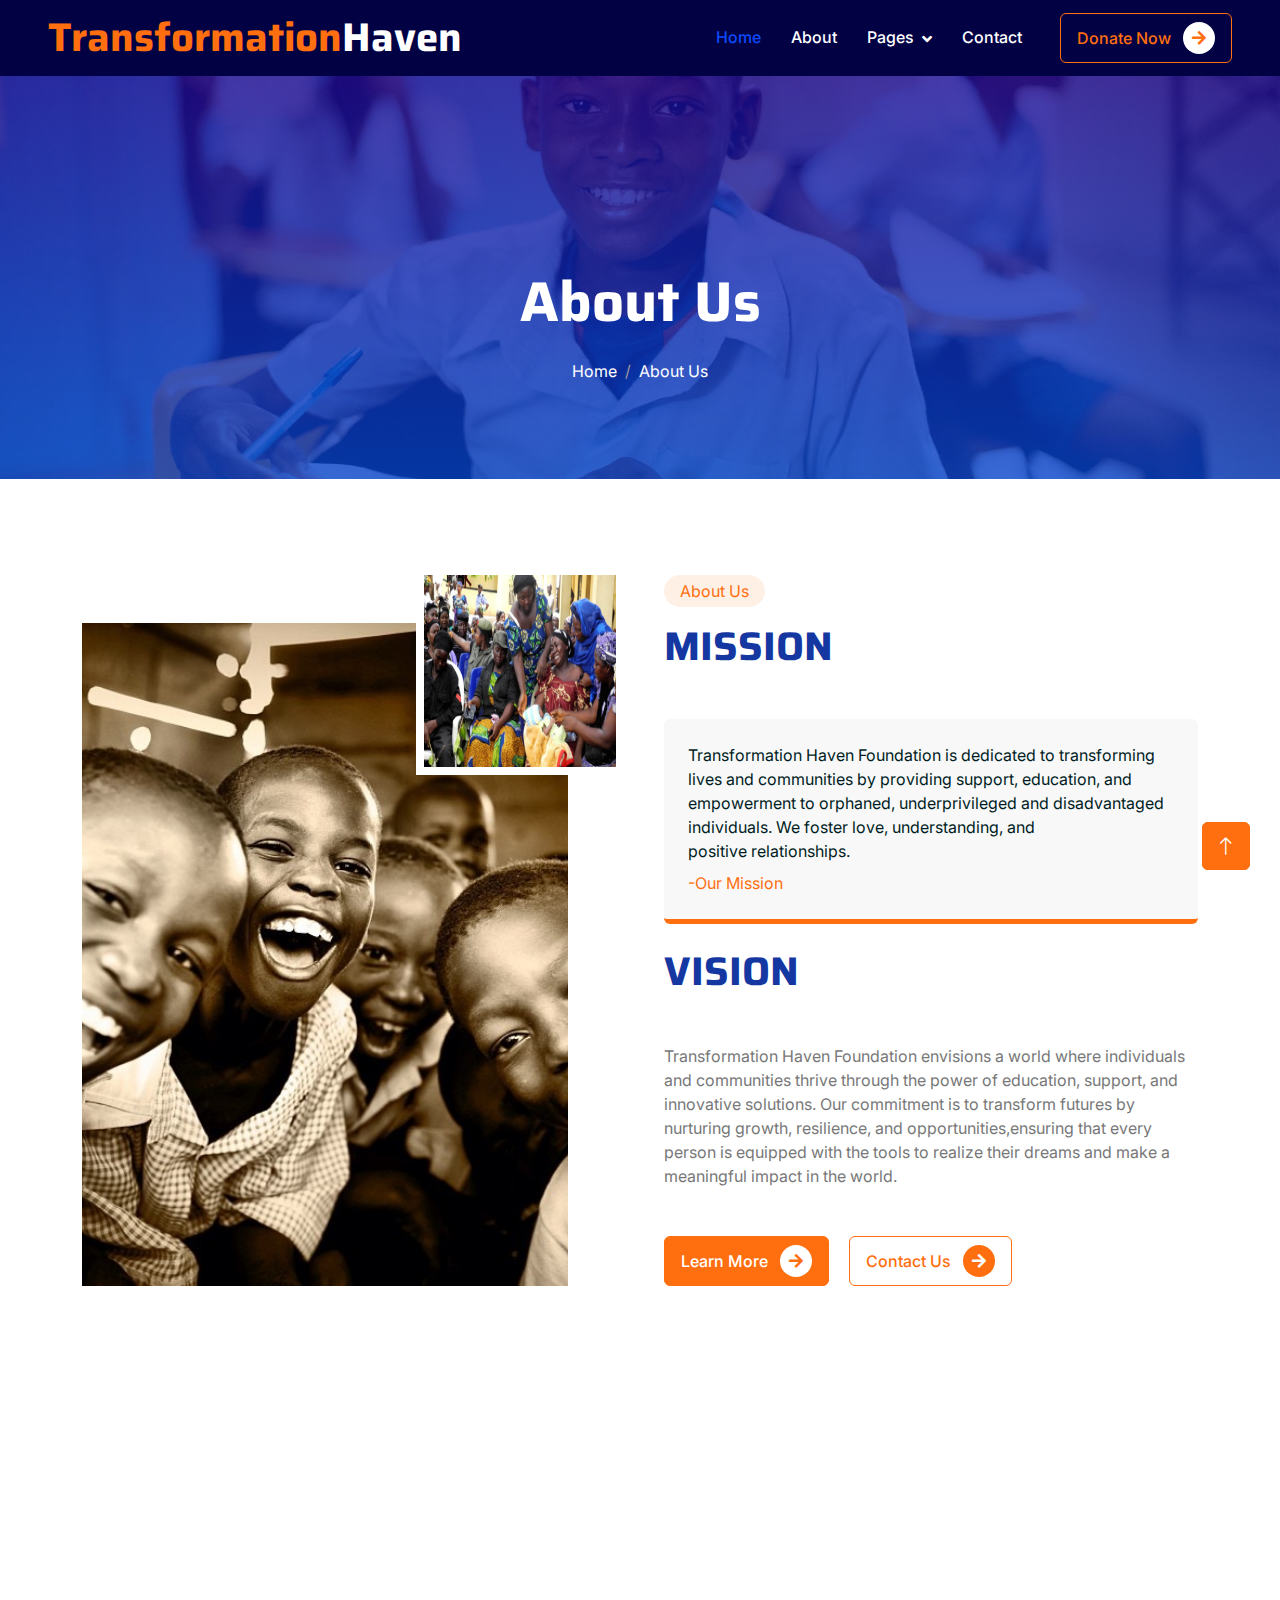
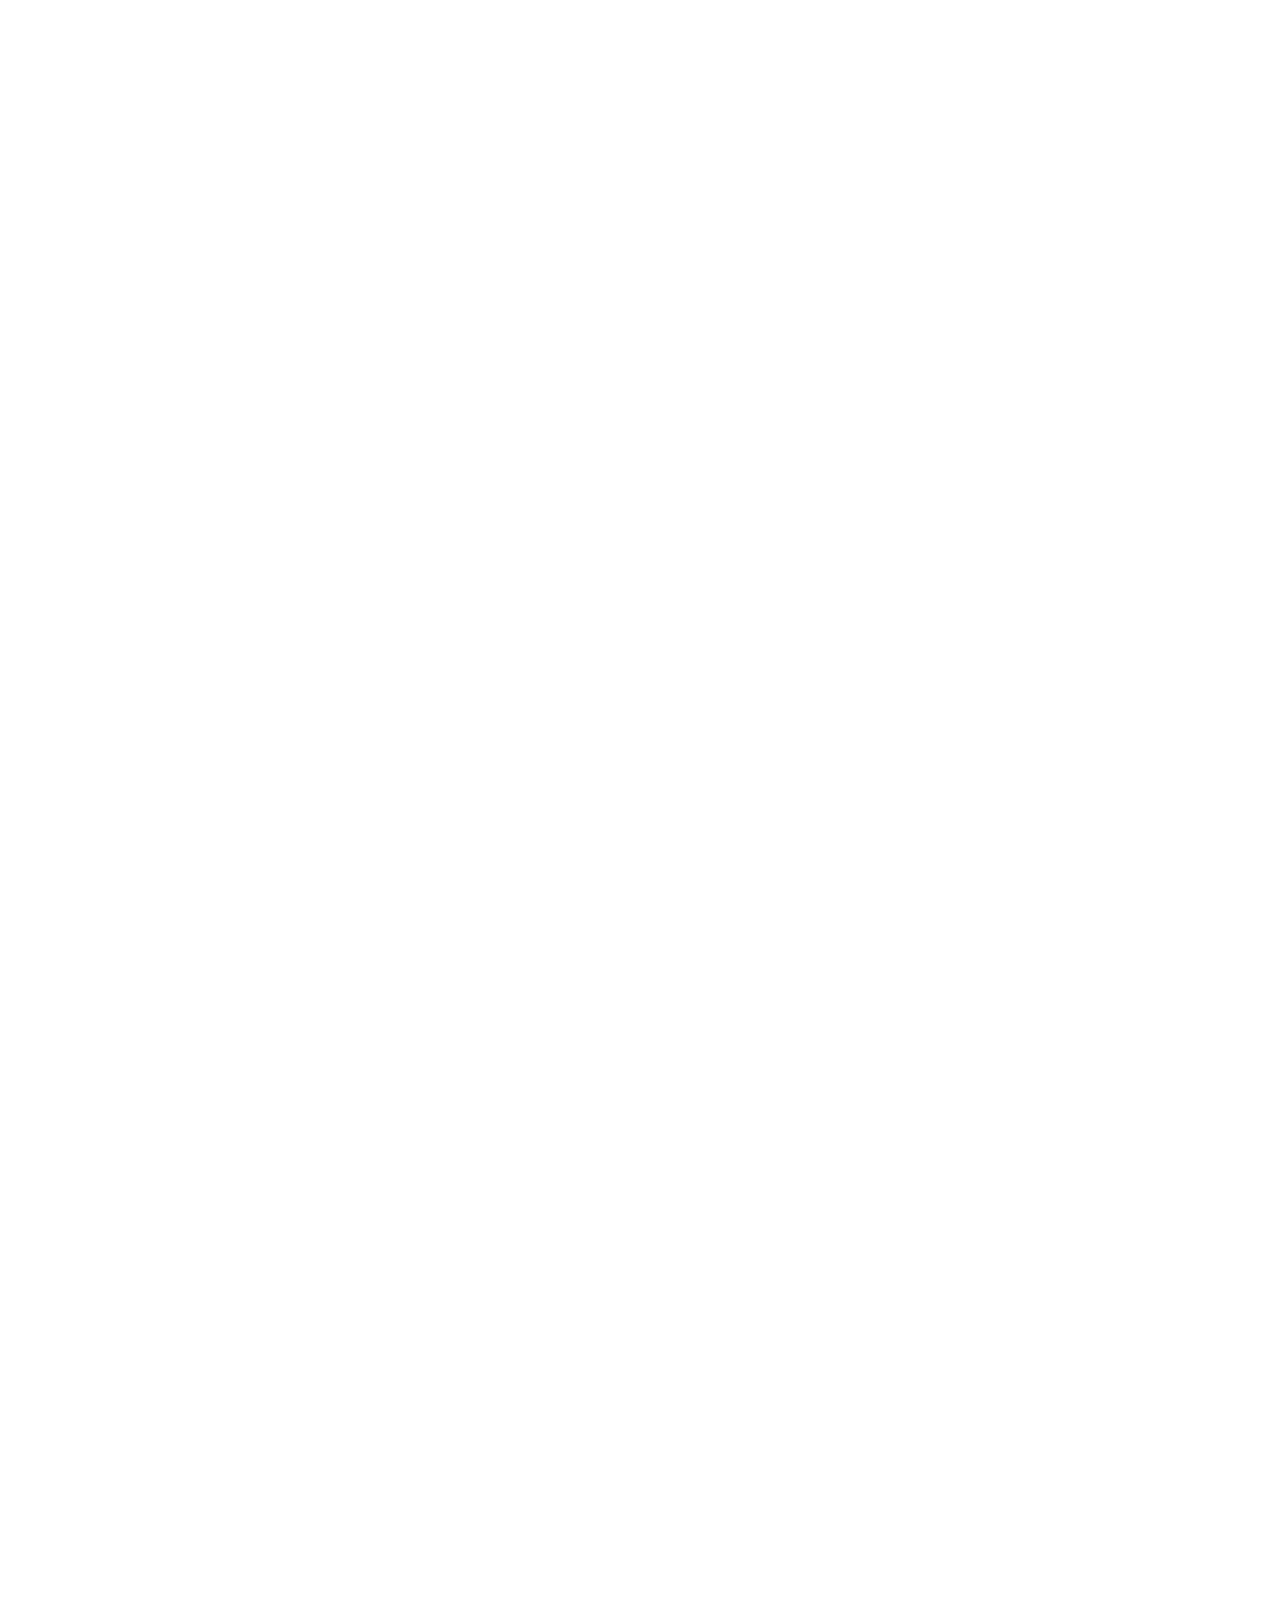
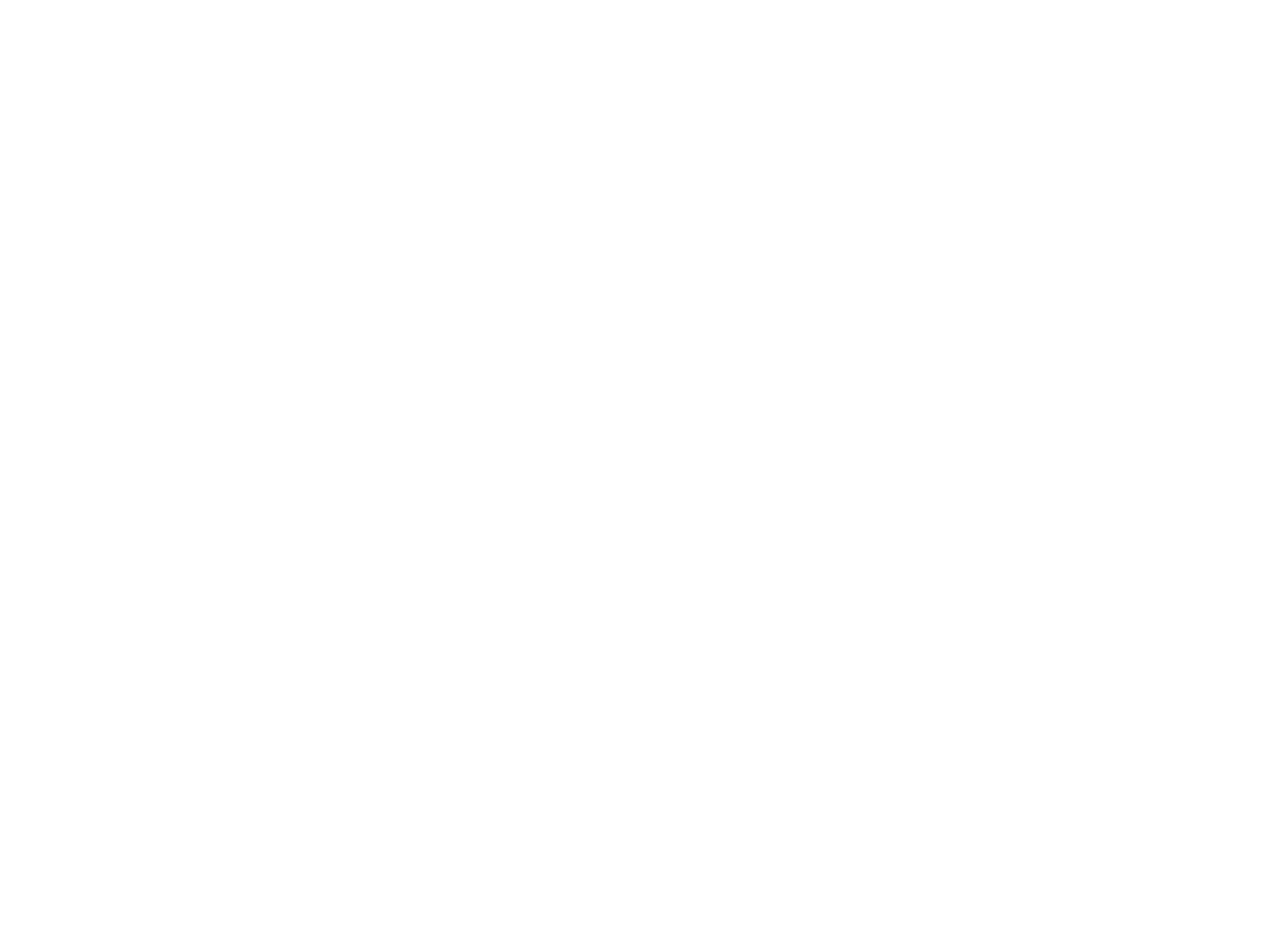
==== about.html @ da37f067 "about.html" ====
<!DOCTYPE html>
<html lang="en">

<head>
    <meta charset="utf-8">
    <title>Transformation Haven Foundation</title>
    <meta content="width=device-width, initial-scale=1.0" name="viewport">
    <meta content="" name="keywords">
    <meta content="" name="description">

    <!-- Favicon -->
    <link href="img/favicon.ico" rel="icon">

    <!-- Google Web Fonts -->
    <link rel="preconnect" href="https://fonts.googleapis.com">
    <link rel="preconnect" href="https://fonts.gstatic.com" crossorigin>
    <link href="https://fonts.googleapis.com/css2?family=Inter:wght@400;500;600&family=Saira:wght@500;600;700&display=swap" rel="stylesheet"> 

    <!-- Icon Font Stylesheet -->
    <link href="https://cdnjs.cloudflare.com/ajax/libs/font-awesome/5.10.0/css/all.min.css" rel="stylesheet">
    <link href="https://cdn.jsdelivr.net/npm/bootstrap-icons@1.4.1/font/bootstrap-icons.css" rel="stylesheet">
    <link href='https://unpkg.com/boxicons@2.1.4/css/boxicons.min.css' rel='stylesheet'>

    <!-- Libraries Stylesheet -->
    <link href="lib/animate/animate.min.css" rel="stylesheet">
    <link href="lib/owlcarousel/assets/owl.carousel.min.css" rel="stylesheet">

    <!-- Customized Bootstrap Stylesheet -->
    <link href="css/bootstrap.min.css" rel="stylesheet">

    <!-- Template Stylesheet -->
    <link href="css/style.css" rel="stylesheet">
</head>

<body>
    <!-- Spinner Start -->
    <div id="spinner" class="show bg-white position-fixed translate-middle w-100 vh-100 top-50 start-50 d-flex align-items-center justify-content-center">
        <div class="spinner-grow text-primary" role="status"></div>
    </div>
    <!-- Spinner End -->


    <!-- Navbar Start -->
    <nav id="nav" class="navbar navbar-expand-lg navbar-dark py-lg-0 px-lg-5 wow fadeIn" data-wow-delay="0.1s">
        <a href="index.html" class="navbar-brand ms-4 ms-lg-0">
            <h1 id="head" class="fw-bold text-primary m-0">Transformation<span class="text-white">Haven</span></h1>
            <img class="img2" src="img/tran-removebg-preview.png" alt="" width="300px" height="300px">
        </a>
        <button type="button" class="navbar-toggler me-4" data-bs-toggle="collapse" data-bs-target="#navbarCollapse">
            <span class="navbar-toggler-icon"></span>
        </button>
        <div class="collapse navbar-collapse" id="navbarCollapse">
            <div id="navbarCollapse2" class="navbar-nav ms-auto p-4 p-lg-0">
                <a href="index.html" class="nav-item nav-link active">Home</a>
                <a href="about.html" class="nav-item nav-link">About</a>
                <div class="nav-item dropdown">
                    <a href="#" class="nav-link dropdown-toggle" data-bs-toggle="dropdown">Pages</a>
                    <div class="dropdown-menu m-0">
                        <a href="donate.html" class="dropdown-item">Donate</a>
                        <a href="team.html" class="dropdown-item">Our Team</a>
                        <a href="testimonial.html" class="dropdown-item">Testimonial</a>
                    </div>
                </div>
                <a href="contact.html" class="nav-item nav-link">Contact</a>
            </div>
            <div class="d-none d-lg-flex ms-2">
                <a class="btn btn-outline-primary py-2 px-3" href="">
                    Donate Now
                    <div class="d-inline-flex btn-sm-square bg-white text-primary rounded-circle ms-2">
                        <i class="fa fa-arrow-right"></i>
                    </div>
                </a>
            </div>
        </div>
    </nav>
</div>
<!-- Navbar End -->


    <!-- Page Header Start -->
    <div class="container-fluid page-header mb-5 wow fadeIn" data-wow-delay="0.1s">
        <div class="container text-center">
            <h1 class="display-4 text-white animated slideInDown mb-4">About Us</h1>
            <nav aria-label="breadcrumb animated slideInDown">
                <ol class="breadcrumb justify-content-center mb-0">
                    <li class="breadcrumb-item"><a class="text-white" href="#">Home</a></li>
                    <li class="breadcrumb-item"><a class="text-white" href="#">About Us</a></li>
                </ol>
            </nav>
        </div>
    </div>
    <!-- Page Header End -->


    <!-- About Start -->
    <div class="container-xxl py-5">
        <div class="container">
            <div class="row g-5">
                <div class="col-lg-6 wow fadeInUp" data-wow-delay="0.1s">
                    <div class="position-relative overflow-hidden h-100" style="min-height: 400px;">
                        <img class="position-absolute w-100 h-100 pt-5 pe-5" src="img/Uganda.jpg" alt="" style="object-fit: cover;">
                        <img class="position-absolute top-0 end-0 bg-white ps-2 pb-2" src="img/WIDOW-1.jpg" alt="" style="width: 200px; height: 200px;">
                    </div>
                </div>
                <div class="col-lg-6 wow fadeInUp" data-wow-delay="0.5s">
                    <div class="h-100">
                        <div class="d-inline-block rounded-pill bg-secondary text-primary py-1 px-3 mb-3">About Us</div>
                        <h1 class="display-6 mb-5">MISSION</h1>
                        <div class="bg-light border-bottom border-5 border-primary rounded p-4 mb-4">
                            <p class="text-dark mb-2">Transformation Haven Foundation is dedicated to transforming lives and communities by providing support, education, and empowerment to orphaned, underprivileged and disadvantaged individuals. We foster love, understanding, and positive relationships.</p>
                            <span class="text-primary">-Our Mission</span>
                        </div>
                        <h1 class="display-6 mb-5">VISION</h1>
                        <p class="mb-5">Transformation Haven Foundation envisions a world where individuals and communities thrive through the power of education, support, and innovative solutions. Our commitment is to transform futures by nurturing growth, resilience, and opportunities,ensuring that every person is equipped with the tools to realize their dreams and make a meaningful impact in the world.</p>
                        <a class="btn btn-primary py-2 px-3 me-3" href="https://web.facebook.com/profile.php?id=61567119178873">
                            Learn More
                            <div class="d-inline-flex btn-sm-square bg-white text-primary rounded-circle ms-2">
                                <i class="fa fa-arrow-right"></i>
                            </div>
                        </a>
                        <a class="btn btn-outline-primary py-2 px-3" href="about.html">
                            Contact Us
                            <div class="d-inline-flex btn-sm-square bg-primary text-white rounded-circle ms-2">
                                <i class="fa fa-arrow-right"></i>
                            </div>
                        </a>
                    </div>
                </div>
            </div>
        </div>
    </div>
    <!-- About End -->


    <!-- Service Start -->
    <div class="container-xxl py-5">
        <div class="container">
            <div class="text-center mx-auto mb-5 wow fadeInUp" data-wow-delay="0.1s" style="max-width: 500px;">
                <div class="d-inline-block rounded-pill bg-secondary text-primary py-1 px-3 mb-3">What We Do</div>
                <h1 class="display-6 mb-5">Learn More What We Do And Get Involved</h1>
            </div>
            <div class="row g-4 justify-content-center">
                <div class="col-lg-4 col-md-6 wow fadeInUp" data-wow-delay="0.1s">
                    <div class="service-item bg-white text-center h-100 p-4 p-xl-5">
                        <img class="img-fluid mb-4" src="img/icon-1.png" alt="">
                        <h4 class="mb-3">Child Education</h4>
                        <p class="mb-4">By providing access to quality education, we empower children to break the cycle of poverty, develop critical skills, and unlock their full potential.</p>
                        <a class="btn btn-outline-primary px-3" href="">
                            Learn More
                            <div class="d-inline-flex btn-sm-square bg-primary text-white rounded-circle ms-2">
                                <i class="fa fa-arrow-right"></i>
                            </div>
                        </a>
                    </div>
                </div>
                <div class="col-lg-4 col-md-6 wow fadeInUp" data-wow-delay="0.3s">
                    <div class="service-item bg-white text-center h-100 p-4 p-xl-5">
                        <img class="img-fluid mb-4" src="img/icon-2.png" alt="">
                        <h4 class="mb-3">Medical Treatment</h4>
                        <p class="mb-4">Our goal is to provide life-saving care and medical support to those in need, ensuring that no one is left behind due to lack of resources. </p>
                        <a class="btn btn-outline-primary px-3" href="">
                            Learn More
                            <div class="d-inline-flex btn-sm-square bg-primary text-white rounded-circle ms-2">
                                <i class="fa fa-arrow-right"></i>
                            </div>
                        </a>
                    </div>
                </div>
                <div class="col-lg-4 col-md-6 wow fadeInUp" data-wow-delay="0.5s">
                    <div class="service-item bg-white text-center h-100 p-4 p-xl-5">
                        <img class="img-fluid mb-4" src="img/home-regular-96.png" alt="">
                        <h4 class="mb-3">Helping Orphanage</h4>
                        <p class="mb-4">Orphanage homes provide a safe haven for children without families, offering love, care, and education to help them grow and thrive. With your support, we can give these children the chance for a brighter future.</p>
                        <a class="btn btn-outline-primary px-3" href="">
                            Learn More
                            <div class="d-inline-flex btn-sm-square bg-primary text-white rounded-circle ms-2">
                                <i class="fa fa-arrow-right"></i>
                            </div>
                        </a>
                    </div>
                </div>
            </div>
        </div>
    </div>
    <!-- Service End -->


    <!-- Team Start -->
    <div class="container-xxl py-5">
        <div class="container">
            <div class="text-center mx-auto mb-5 wow fadeInUp" data-wow-delay="0.1s" style="max-width: 500px;">
                <div class="d-inline-block rounded-pill bg-secondary text-primary py-1 px-3 mb-3">Team Members</div>
                <h1 class="display-6 mb-5">Let's Meet With Our Ordinary Soldiers</h1>
            </div>
            <div class="row g-4">
                <div class="col-lg-3 col-md-6 wow fadeInUp" data-wow-delay="0.1s">
                    <div class="team-item position-relative rounded overflow-hidden">
                        <div class="overflow-hidden">
                            <img class="img-fluid" src="img/team-1.jpg" alt="">
                        </div>
                        <div class="team-text bg-light text-center p-4">
                            <h5>Full Name</h5>
                            <p class="text-primary">Designation</p>
                            <div class="team-social text-center">
                                <a class="btn btn-square" href=""><i class="fab fa-facebook-f"></i></a>
                                <a class="btn btn-square" href=""><i class="fab fa-twitter"></i></a>
                                <a class="btn btn-square" href=""><i class="fab fa-instagram"></i></a>
                            </div>
                        </div>
                    </div>
                </div>
                <div class="col-lg-3 col-md-6 wow fadeInUp" data-wow-delay="0.3s">
                    <div class="team-item position-relative rounded overflow-hidden">
                        <div class="overflow-hidden">
                            <img class="img-fluid" src="img/team-2.jpg" alt="">
                        </div>
                        <div class="team-text bg-light text-center p-4">
                            <h5>Full Name</h5>
                            <p class="text-primary">Designation</p>
                            <div class="team-social text-center">
                                <a class="btn btn-square" href=""><i class="fab fa-facebook-f"></i></a>
                                <a class="btn btn-square" href=""><i class="fab fa-twitter"></i></a>
                                <a class="btn btn-square" href=""><i class="fab fa-instagram"></i></a>
                            </div>
                        </div>
                    </div>
                </div>
                <div class="col-lg-3 col-md-6 wow fadeInUp" data-wow-delay="0.5s">
                    <div class="team-item position-relative rounded overflow-hidden">
                        <div class="overflow-hidden">
                            <img class="img-fluid" src="img/WhatsApp Image 2024-10-21 at 15.13.49.jpeg" alt="">
                        </div>
                        <div class="team-text bg-light text-center p-4">
                            <h5>Full Name</h5>
                            <p class="text-primary">Oluga Muyiwa</p>
                            <div class="team-social text-center">
                                <a class="btn btn-square" href=""><i class="fab fa-facebook-f"></i></a>
                                <a class="btn btn-square" href=""><i class="fab fa-twitter"></i></a>
                                <a class="btn btn-square" href=""><i class="fab fa-instagram"></i></a>
                            </div>
                        </div>
                    </div>
                </div>
                <div class="col-lg-3 col-md-6 wow fadeInUp" data-wow-delay="0.7s">
                    <div class="team-item position-relative rounded overflow-hidden">
                        <div class="overflow-hidden">
                            <img class="img-fluid" src="img/team-4.jpg" alt="">
                        </div>
                        <div class="team-text bg-light text-center p-4">
                            <h5>Full Name</h5>
                            <p class="text-primary">Designation</p>
                            <div class="team-social text-center">
                                <a class="btn btn-square" href=""><i class="fab fa-facebook-f"></i></a>
                                <a class="btn btn-square" href=""><i class="fab fa-twitter"></i></a>
                                <a class="btn btn-square" href=""><i class="fab fa-instagram"></i></a>
                            </div>
                        </div>
                    </div>
                </div>
            </div>
        </div>
    </div>
    <!-- Team End -->


     <!-- Footer Start -->
     <div class="container-fluid bg-dark text-white-50 footer mt-5 pt-5 wow fadeIn" data-wow-delay="0.1s" id="footer">
        <div class="container py-5" >
            <div class="row g-5" >
                <div class="col-lg-3 col-md-6">
                    <img src="img/transformation3.png" alt="" width="300px" height="300px">
                    <div class="p">
                    <p>Transformation Haven Foundation is dedicated to transforming lives and communities by providing support, education, and empowerment to orphaned, underprivileged and disadvantaged individuals.</p>
                    <div class="d-flex pt-2" id"link">
                        <a class="btn btn-square me-1" href="https://x.com/haven77677"><i class="fab fa-twitter"></i></a>
                        <a class="btn btn-square me-1" href="https://web.facebook.com/profile.php?id=61567119178873"><i class="fab fa-facebook-f"></i></a>
                        <a class="btn btn-square me-1" href="https://www.instagram.com/transformation_haven/"><i class="fab fa-youtube"></i></a>
                        <a class="btn btn-square me-0" href="https://www.tiktok.com/@transformation_haven?lang=en"><i class='bx bxl-tiktok'></i></a>
                    </div>
                </div>
                </div>
                <div class="add">
                <div class="col-lg-3 col-md-6" id="address">
                    <h5 class="text-light mb-4">Address</h5>
                    <p><i class="fa fa-map-marker-alt me-3"></i>Haven House, Beside MTN Mast, anfani layout, Ibadan, Nigeria</p>
                    <p><i class="fa fa-phone-alt me-3"></i>0707 964 3757</p>
                    <p><i class="fa fa-envelope me-3"></i>transformationhavenfoundation@gmail.com</p>
                </div>
                <div class="col-lg-3 col-md-6" id="news">
                    <h5 class="text-light mb-4">Newsletter</h5>
                    <p>Subscribe to our Newsletter</p>
                    <div class="position-relative mx-auto" style="max-width: 400px;">
                        <input class="form-control bg-transparent w-100 py-3 ps-4 pe-5" type="text" placeholder="Your email">
                        <button type="button" class="btn btn-primary py-2 position-absolute top-0 end-0 mt-2 me-2" id="signup">SignUp</button>
                    </div>
                </div>
                </div>
            </div>
        </div>
        <div class="container-fluid copyright" id="copy">
            <div class="container">
                <div class="row">
                    <div class="col-md-6 text-center text-md-start mb-3 mb-md-0">
                        &copy; <a href="#">Transformation</a>Haven 2024.
                    </div>
                </div>
            </div>
        </div>
    </div>
   

    <!-- Footer End -->


    <!-- Back to Top -->
    <a href="#" class="btn btn-lg btn-primary btn-lg-square back-to-top"><i class="bi bi-arrow-up"></i></a>


    <!-- JavaScript Libraries -->
    <script src="https://code.jquery.com/jquery-3.4.1.min.js"></script>
    <script src="https://cdn.jsdelivr.net/npm/bootstrap@5.0.0/dist/js/bootstrap.bundle.min.js"></script>
    <script src="lib/wow/wow.min.js"></script>
    <script src="lib/easing/easing.min.js"></script>
    <script src="lib/waypoints/waypoints.min.js"></script>
    <script src="lib/owlcarousel/owl.carousel.min.js"></script>
    <script src="lib/parallax/parallax.min.js"></script>

    <!-- Template Javascript -->
    <script src="js/main.js"></script>
</body>

</html>


    <!-- Back to Top -->
    <a href="#" class="btn btn-lg btn-primary btn-lg-square back-to-top"><i class="bi bi-arrow-up"></i></a>


    <!-- JavaScript Libraries -->
    <script src="https://code.jquery.com/jquery-3.4.1.min.js"></script>
    <script src="https://cdn.jsdelivr.net/npm/bootstrap@5.0.0/dist/js/bootstrap.bundle.min.js"></script>
    <script src="lib/wow/wow.min.js"></script>
    <script src="lib/easing/easing.min.js"></script>
    <script src="lib/waypoints/waypoints.min.js"></script>
    <script src="lib/owlcarousel/owl.carousel.min.js"></script>
    <script src="lib/parallax/parallax.min.js"></script>

    <!-- Template Javascript -->
    <script src="js/main.js"></script>
</body>

</html>
---- css/style.css ----
*{
    margin: 0;
    padding: 0;
}

body{
    overflow-x: hidden;
    margin: 0;
    padding: 0;
    box-sizing: border-box;
}

#span{
    color: #000000;
}



.img2{
    display: none;
}

#nav{
   background-color: rgb(1, 1, 68);
   color: rgb(1, 1, 68);

}

#nav2{
   background-color: rgb(1, 1, 68);

}

.p{
    position: relative;
    top: -40px;
    left: 30px;
}

.add{
    position: relative;
    left: 450px;
    top: -450px
}



@media (max-width:768px){
    .add{
        position: relative;
        left: -150px;
    }

 

    #address{
      margin-left: 220px;
      margin-top: 300px;
      display: grid;
      font-size: 15px;
    }

    #news{
       margin-left: -230px;
      margin-top: 200px;
      width: 20px;
      display:grid;
    }
}

#address{
    position: relative;
    left: -50px;
    top: 100px;
}

#news{
    position: relative;
    left: 400px;
    top: -65px;
   
}

#copy{
    position: relative;
    top: -300px;
}




@media (max-width:600px){
    .img2{
        width: 700px;
        position: relative;
        top: -900px;
        z-index: 999;
        opacity: 1;
    }

  #head{
        display: flex;
       font-size: 20px;
    }

    #navbarcollapse2{
        margin-left: 80px;
    }

    #news{
        display: none;
    }
}



/********** Template CSS **********/
:root {
    --primary: #0e49fc;
    --secondary: #FFF0E6;
    --light: #F8F8F9;
    --dark: #001D23;
}



.back-to-top {
    position: fixed;
    display: none;
    right: 30px;
    bottom: 30px;
    z-index: 99;
}


/*** Spinner ***/
#spinner {
    opacity: 0;
    visibility: hidden;
    transition: opacity .5s ease-out, visibility 0s linear .5s;
    z-index: 99999;
}

#spinner.show {
    transition: opacity .5s ease-out, visibility 0s linear 0s;
    visibility: visible;
    opacity: 1;
}


/*** Button ***/
.btn {
    font-weight: 500;
    transition: .5s;
}

.btn.btn-primary,
.btn.btn-outline-primary:hover {
    color: #FFFFFF;
}

.btn.btn-primary:hover {
    color: var(--primary);
    background: transparent;
}

.btn-square {
    width: 38px;
    height: 38px;
}

.btn-sm-square {
    width: 32px;
    height: 32px;
}

.btn-lg-square {
    width: 48px;
    height: 48px;
}

.btn-square,
.btn-sm-square,
.btn-lg-square {
    padding: 0;
    display: flex;
    align-items: center;
    justify-content: center;
    font-weight: normal;
}

@media (max-width: 768px) {
    .dropdown-menu {
        display: flex !important;
    }
}
/*** Navbar ***/
.fixed-top {
    transition: .5s;
}

.top-bar {
    height: 45px;
    border-bottom: 1px solid rgba(255, 255, 255, .07);
}

.navbar .dropdown-toggle::after {
    border: none;
    content: "\f107";
    font-family: "Font Awesome 5 Free";
    font-weight: 900;
    vertical-align: middle;
    margin-left: 8px;
}

#navbar2{
    background-color: blue;

}

.navbar .navbar-nav .nav-link {
    margin-right: 30px;
    padding: 25px 0;
    color: #FFFFFF;
    font-weight: 500;
    outline: none;
}

.navbar .navbar-nav .nav-link:hover,
.navbar .navbar-nav .nav-link.active {
    color: var(--primary);
}

@media (max-width: 991.98px) {
    .navbar .navbar-nav {
        margin-top: 10px;
        border-top: 1px solid rgba(0, 0, 0, .07);
        background-color: none;
    }

    .navbar .navbar-nav .nav-link {
        padding: 10px 0;
    }
}

@media (min-width: 992px) {
    .navbar .nav-item .dropdown-menu {
        display: block;
        visibility: hidden;
        top: 100%;
        transform: rotateX(-75deg);
        transform-origin: 0% 0%;
        transition: .5s;
        opacity: 0;
    }

    .navbar .nav-item:hover .dropdown-menu {
        transform: rotateX(0deg);
        visibility: visible;
        transition: .5s;
        opacity: 1;
    }
}


/*** Header ***/
.carousel-caption {
    top: 0;
    left: 0;
    right: 0;
    bottom: 0;
    display: flex;
    align-items: center;
    justify-content: center;
    text-align: center;
    background: rgba(6, 40, 150, 0.651);
    z-index: 1;
}

.carousel-control-prev,
.carousel-control-next {
    width: 15%;
}

.carousel-control-prev-icon,
.carousel-control-next-icon {
    width: 3rem;
    height: 3rem;
    background-color: var(--dark);
    border: 12px solid var(--dark);
    border-radius: 3rem;
}

@media (max-width: 768px) {
    #header-carousel .carousel-item {
        position: relative;
        min-height: 450px;
    }
    
    #header-carousel .carousel-item img {
        position: absolute;
        width: 100%;
        height: 100%;
        object-fit: cover;
    }
}

.page-header {
    padding-top: 12rem;
    padding-bottom: 6rem;
    background: linear-gradient(rgba(24, 10, 150, 0.8), rgba(6, 68, 202, 0.8)), url(../img/carousel-1.jpg) center center no-repeat;
    background-size: cover;
}

.page-header .breadcrumb-item+.breadcrumb-item::before {
    color: #999999;
}


/*** Causes ***/
.causes-item .progress {
    height: 5px;
    border-radius: 0;
    overflow: visible;
}

.causes-item .progress .progress-bar {
    position: relative;
    overflow: visible;
    width: 0px;
    border-radius: 0;
    transition: 5s;
}

.causes-item .progress .progress-bar span {
    position: absolute;
    top: -7px;
    right: 0;
    width: 40px;
    height: 19px;
    display: flex;
    align-items: center;
    justify-content: center;
    font-size: 12px;
    background: var(--primary);
    color: #FFFFFF;
}

.causes-item .causes-overlay {
    position: absolute;
    width: 100%;
    height: 0;
    top: 0;
    left: 0;
    display: flex;
    align-items: center;
    justify-content: center;
    background: rgba(0, 0, 0, .5);
    overflow: hidden;
    opacity: 0;
    transition: .5s;
}

.causes-item:hover .causes-overlay {
    height: 100%;
    opacity: 1;
}


/*** Service ***/
.service-item {
    box-shadow: 0 0 45px rgba(0, 0, 0, .06);
}


/*** Donate ***/
.donate {
    background:#1437A1;
}

.btn-group .btn-light:hover,
.btn-group input[type="radio"]:checked+label {
    color: var(--primary);
    border-color: var(--primary);
}


/*** Team ***/
.team-item img {
    position: relative;
    top: 0;
    transition: .5s;
}

.team-item:hover img {
    top: -30px;
}

.team-item .team-text {
    position: relative;
    height: 100px;
    transition: .5s;
}

.team-item:hover .team-text {
    margin-top: -60px;
    height: 160px;
}

.team-item .team-text .team-social {
    opacity: 0;
    transition: .5s;
}

.team-item:hover .team-text .team-social {
    opacity: 1;
}

.team-item .team-social .btn {
    display: inline-flex;
    color: var(--primary);
    background: #FFFFFF;
    border-radius: 40px;
}

.team-item .team-social .btn:hover {
    color: #FFFFFF;
    background: var(--primary);
}


/*** Testimonial ***/
.testimonial-carousel::before {
    position: absolute;
    content: "";
    top: 0;
    left: 0;
    height: 100%;
    width: 0;
    background: linear-gradient(to right, rgba(255, 255, 255, 1) 0%, rgba(255, 255, 255, 0) 100%);
    z-index: 1;
}

.testimonial-carousel::after {
    position: absolute;
    content: "";
    top: 0;
    right: 0;
    height: 100%;
    width: 0;
    background: linear-gradient(to left, rgba(255, 255, 255, 1) 0%, rgba(255, 255, 255, 0) 100%);
    z-index: 1;
}

@media (min-width: 768px) {
    .testimonial-carousel::before,
    .testimonial-carousel::after {
        width: 200px;
        display: grid;
        font-size: 10px;
    }
}

@media (min-width: 992px) {
    .testimonial-carousel::before,
    .testimonial-carousel::after {
        width: 300px;
    }
}

.testimonial-carousel .owl-item .testimonial-text {
    background: var(--light);
    transform: scale(.8);
    transition: .5s;
}

.testimonial-carousel .owl-item.center .testimonial-text {
    background: var(--primary);
    transform: scale(1);
}

.testimonial-carousel .owl-item .testimonial-text *,
.testimonial-carousel .owl-item .testimonial-item img {
    transition: .5s;
}

.testimonial-carousel .owl-item.center .testimonial-text * {
    color: var(--light) !important;
}

.testimonial-carousel .owl-item.center .testimonial-item img {
    background: var(--primary) !important;
} 

.testimonial-carousel .owl-nav {
    position: absolute;
    width: 350px;
    top: 15px;
    left: 50%;
    transform: translateX(-50%);
    display: flex;
    justify-content: space-between;
    opacity: 0;
    transition: .5s;
    z-index: 1;
}

.testimonial-carousel:hover .owl-nav {
    width: 300px;
    opacity: 1;
}

.testimonial-carousel .owl-nav .owl-prev,
.testimonial-carousel .owl-nav .owl-next {
    position: relative;
    color: var(--primary);
    font-size: 45px;
    transition: .5s;
}

.testimonial-carousel .owl-nav .owl-prev:hover,
.testimonial-carousel .owl-nav .owl-next:hover {
    color: var(--dark);
}


/*** Footer ***/
#footer {
    background-color:#1437A1 !important; /* Set to any shade of blue you prefer */
}


#footer2 {
    background-color: transparent; /* Optional: Ensure internal containers don't interfere */
}

#copy {
    background-color: #1437A1 !important; /* To make the copyright area blue as well */
}

.footer .btn.btn-link {
    display: block;
    margin-bottom: 5px;
    padding: 0;
    text-align: left;
    color: rgba(255,255,255,0.5);
    font-weight: normal;
    text-transform: capitalize;
    transition: .3s;
}

.footer .btn.btn-link::before {
    position: relative;
    content: "\f105";
    font-family: "Font Awesome 5 Free";
    font-weight: 900;
    color: rgba(255,255,255,0.5);
    margin-right: 10px;
}

.footer .btn.btn-link:hover {
    color: var(--light);
    letter-spacing: 1px;
    box-shadow: none;
}

.footer .btn.btn-square {
    color: rgba(255,255,255,0.5);
    border: 1px solid rgba(255,255,255,0.5);
}

.footer .btn.btn-square:hover {
    color: var(--secondary);
    border-color: var(--light);
}

.footer .copyright {
    padding: 25px 0;
    font-size: 15px;
    border-top: 1px solid rgba(256, 256, 256, .1);
    
}

.footer .copyright a {
    color: var(--secondary);
}

.footer .copyright a:hover {
    color: var(--primary);
}
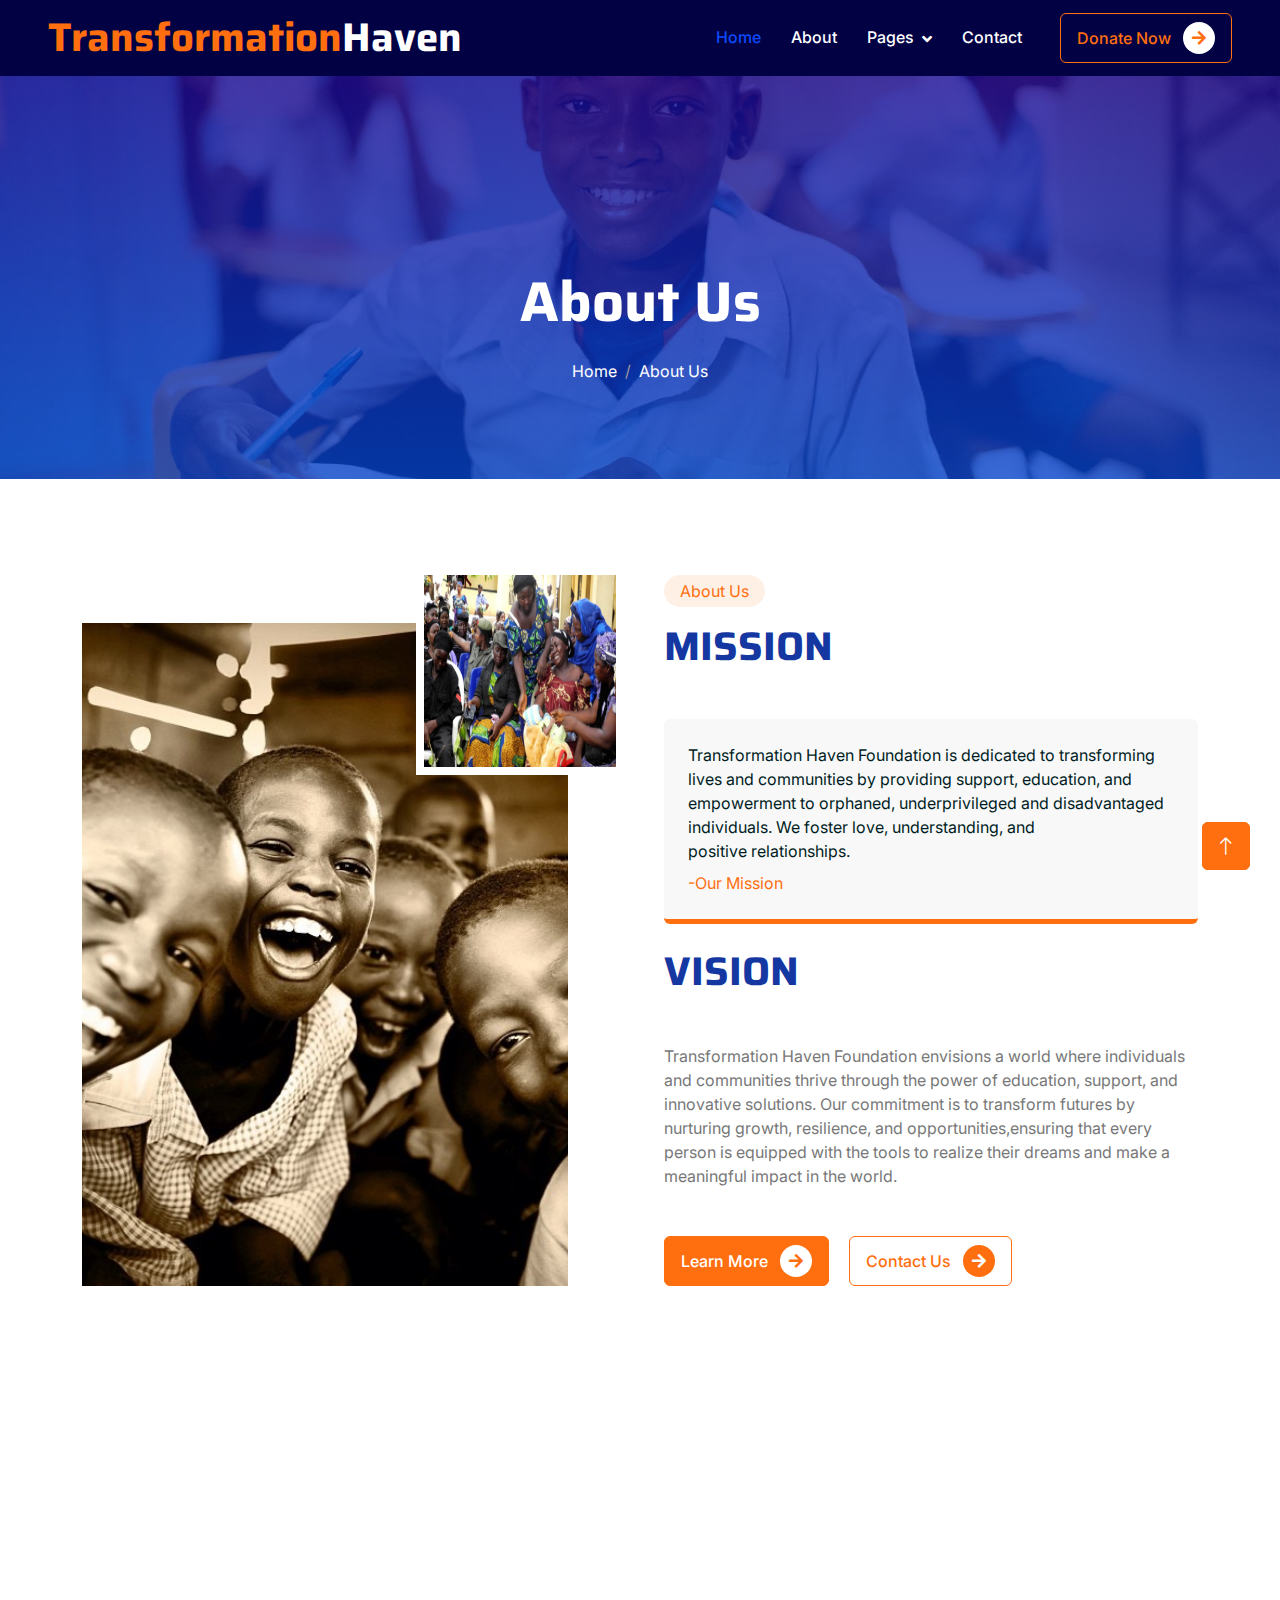
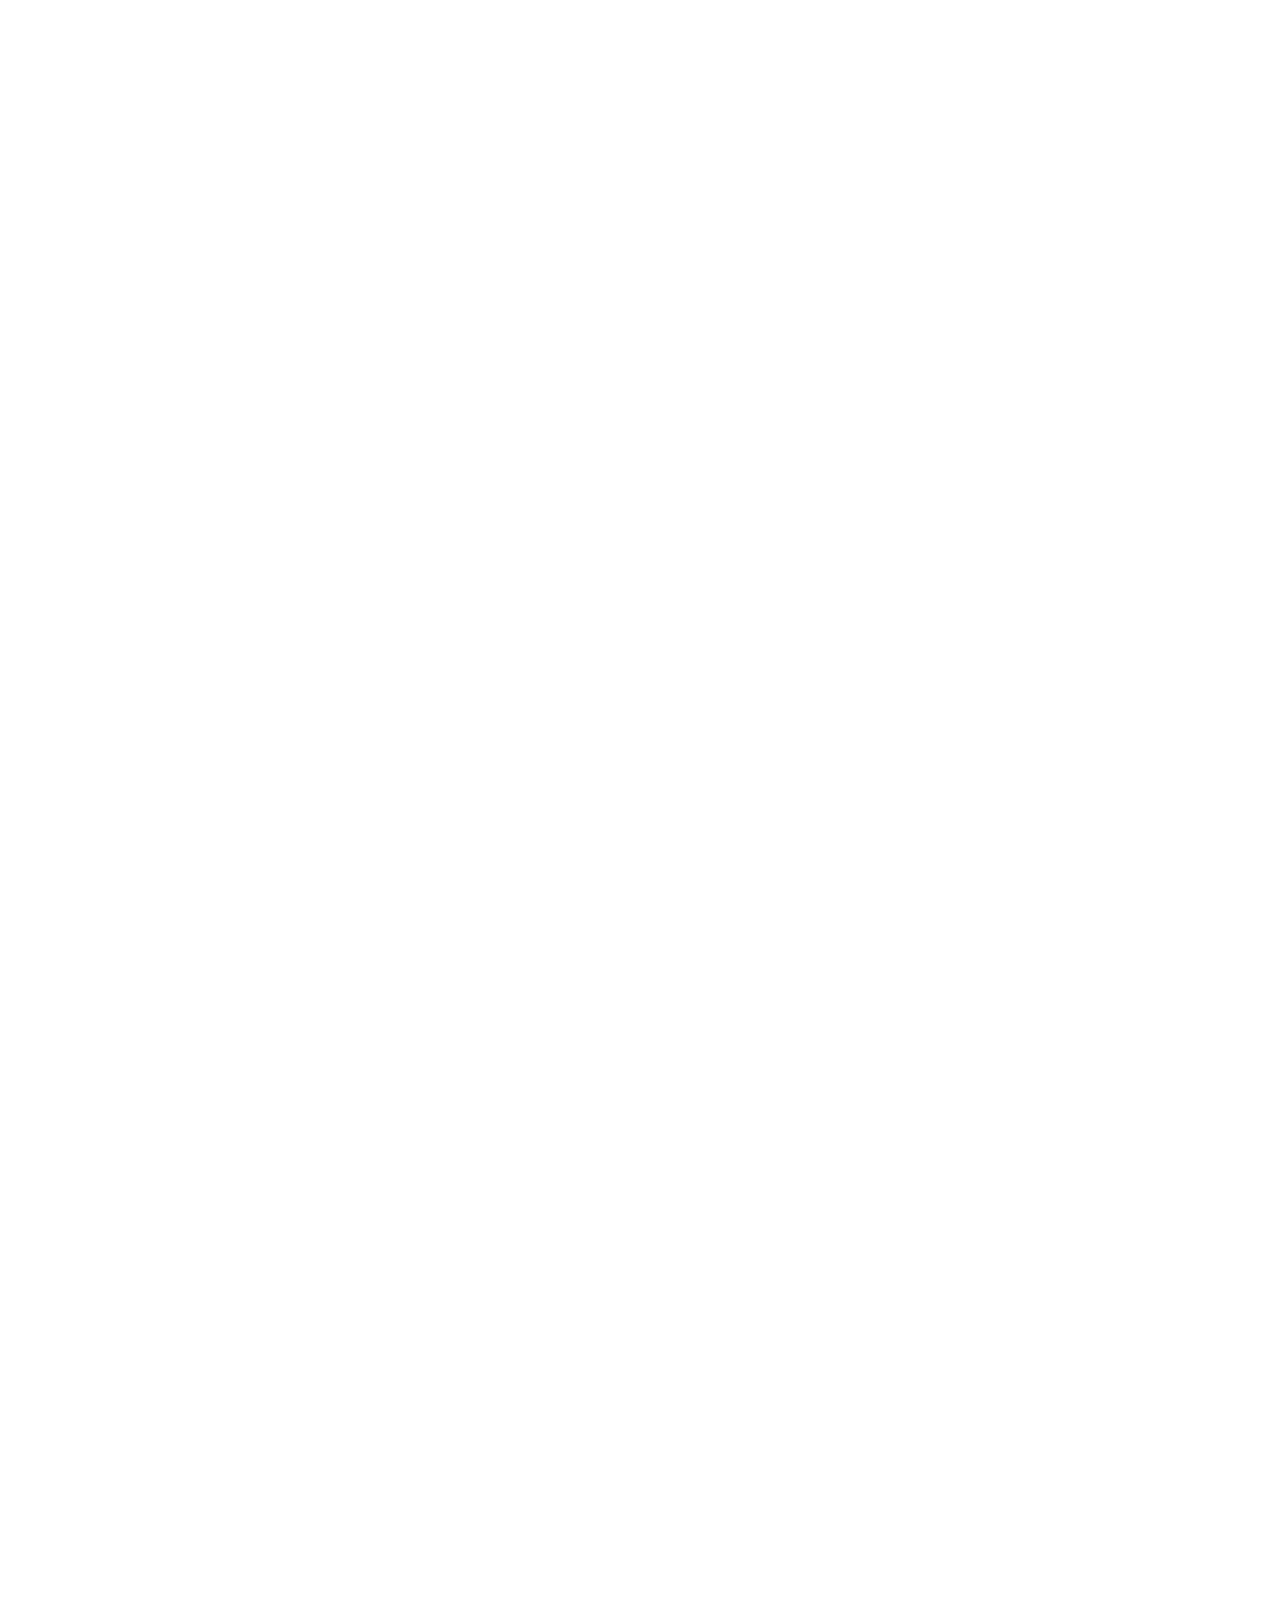
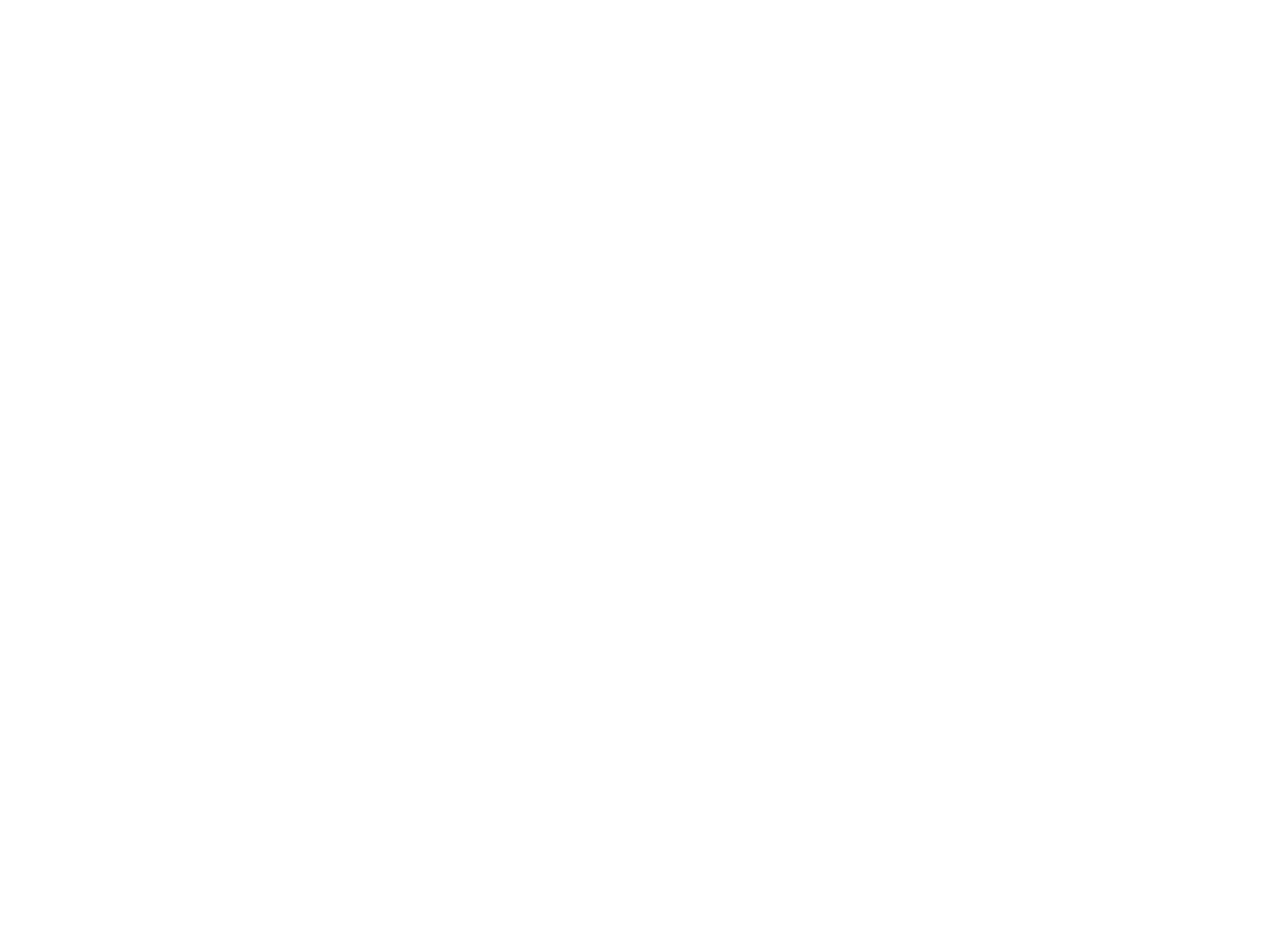
==== commit 89072a9f: "about.html" ====
--- a/about.html
+++ b/about.html
@@ -271,10 +271,10 @@
                     <img src="img/transformation3.png" alt="" width="300px" height="300px">
                     <div class="p">
                     <p>Transformation Haven Foundation is dedicated to transforming lives and communities by providing support, education, and empowerment to orphaned, underprivileged and disadvantaged individuals.</p>
-                    <div class="d-flex pt-2" id"link">
+                      <div class="d-flex pt-2" id="link">
                         <a class="btn btn-square me-1" href="https://x.com/haven77677"><i class="fab fa-twitter"></i></a>
                         <a class="btn btn-square me-1" href="https://web.facebook.com/profile.php?id=61567119178873"><i class="fab fa-facebook-f"></i></a>
-                        <a class="btn btn-square me-1" href="https://www.instagram.com/transformation_haven/"><i class="fab fa-youtube"></i></a>
+                        <a class="btn btn-square me-1" href="https://www.instagram.com/transformation_haven/"><i class="fab fa-instagram"></i></a>
                         <a class="btn btn-square me-0" href="https://www.tiktok.com/@transformation_haven?lang=en"><i class='bx bxl-tiktok'></i></a>
                     </div>
                 </div>
--- a/css/style.css
+++ b/css/style.css
@@ -590,5 +590,33 @@
 }
 
 
-
-
+#link {
+    position: relative; /* Ensures the z-index works */
+    z-index: 9999; /* Higher z-index to place it above other elements */
+}
+
+#link a {
+    position: relative; /* Ensures each link stays above surrounding elements */
+    z-index: 1001; /* Keeps each individual link clickable */
+    pointer-events: auto; /* Guarantees the links are clickable */
+}
+
+/* Additional spacing if needed to avoid overlapping */
+#link {
+    padding: 10px;
+   
+}
+
+/* Mobile-specific fix to ensure the icons stay clickable */
+@media (max-width: 768px) {
+    #link {
+        bottom: 0; /* Adjusts position to the bottom of the screen */
+        right: 0;
+        z-index: 9999; /* Keeps it on top of other elements */
+    }
+
+    
+}
+
+
+
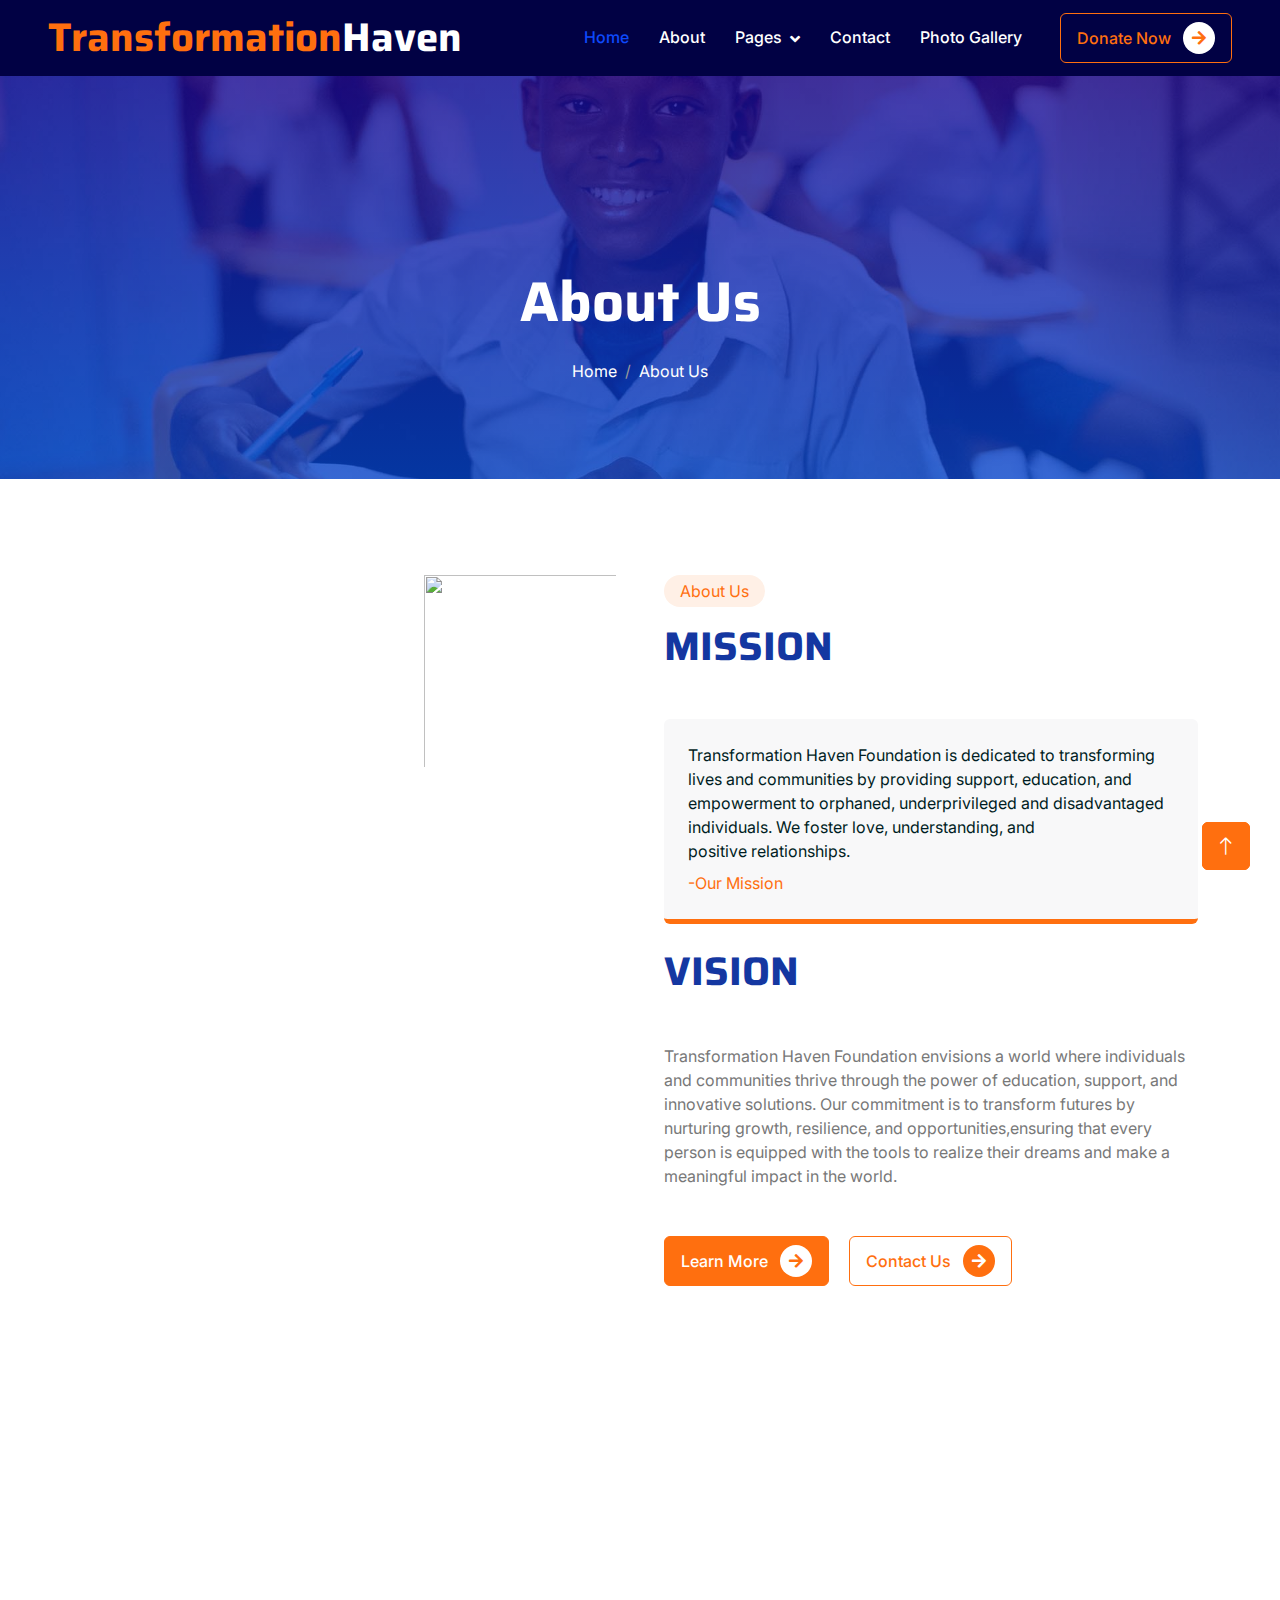
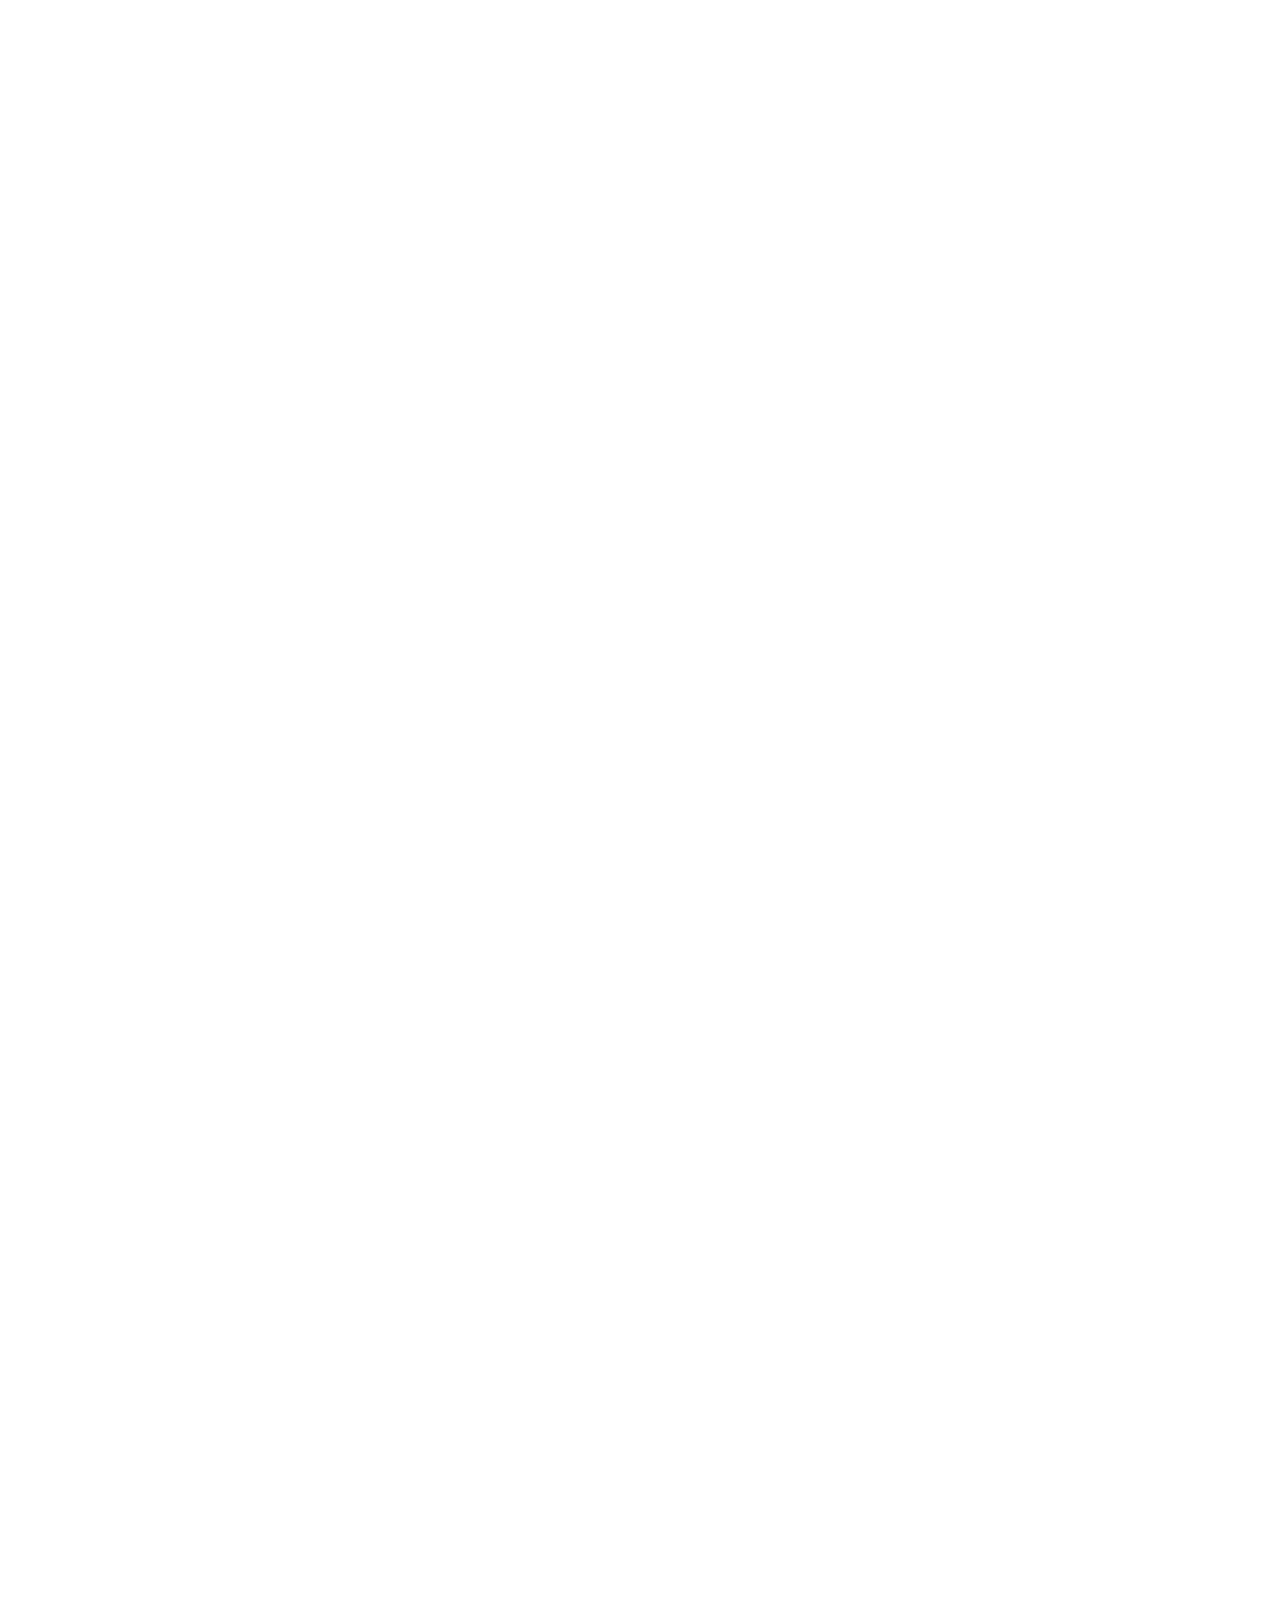
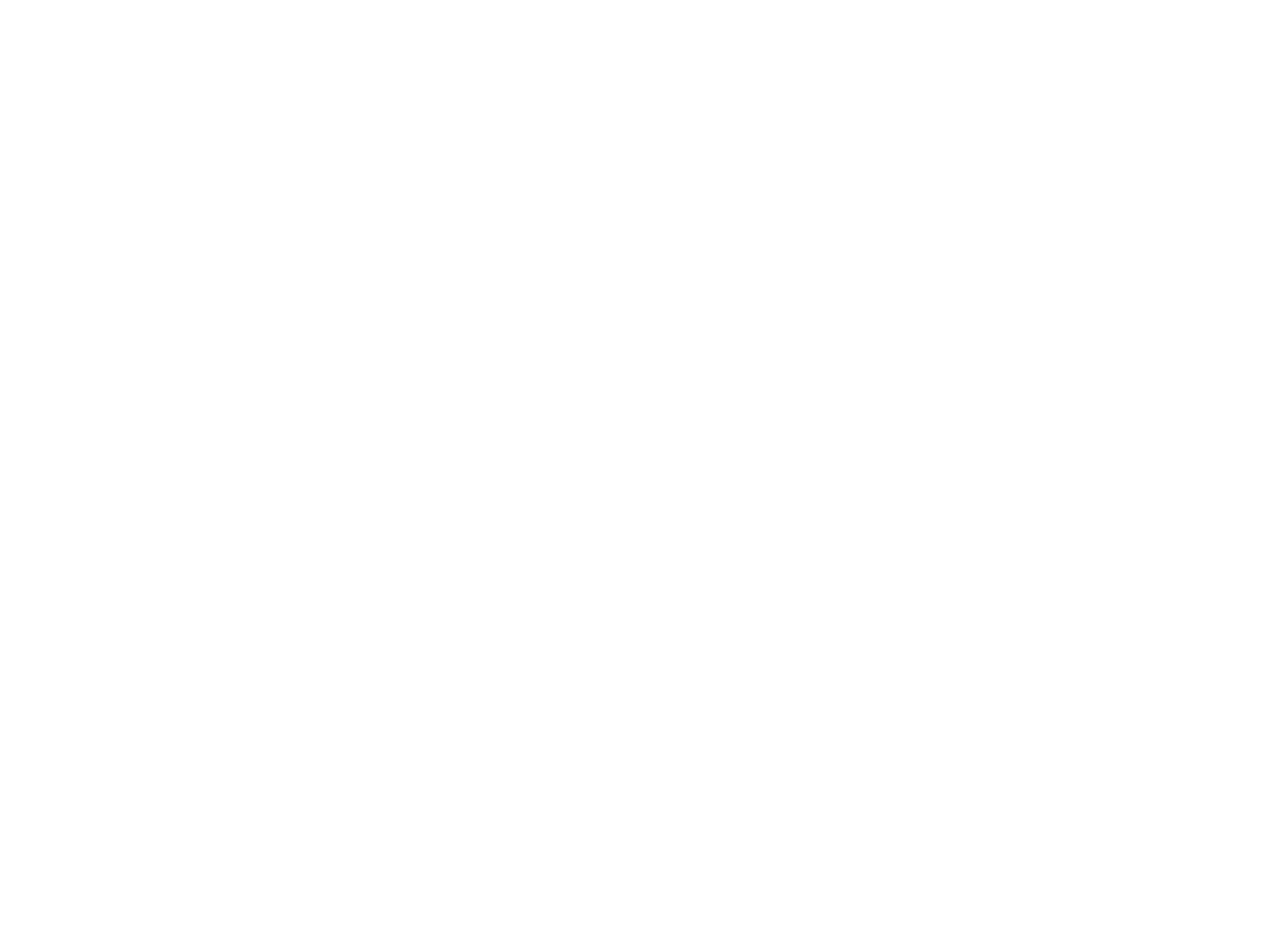
==== commit 99d75197: "about.html" ====
--- a/about.html
+++ b/about.html
@@ -44,7 +44,6 @@
     <nav id="nav" class="navbar navbar-expand-lg navbar-dark py-lg-0 px-lg-5 wow fadeIn" data-wow-delay="0.1s">
         <a href="index.html" class="navbar-brand ms-4 ms-lg-0">
             <h1 id="head" class="fw-bold text-primary m-0">Transformation<span class="text-white">Haven</span></h1>
-            <img class="img2" src="img/tran-removebg-preview.png" alt="" width="300px" height="300px">
         </a>
         <button type="button" class="navbar-toggler me-4" data-bs-toggle="collapse" data-bs-target="#navbarCollapse">
             <span class="navbar-toggler-icon"></span>
@@ -62,6 +61,7 @@
                     </div>
                 </div>
                 <a href="contact.html" class="nav-item nav-link">Contact</a>
+                <a href="photo.html" class="nav-item nav-link">Photo Gallery</a>
             </div>
             <div class="d-none d-lg-flex ms-2">
                 <a class="btn btn-outline-primary py-2 px-3" href="">
@@ -98,8 +98,8 @@
             <div class="row g-5">
                 <div class="col-lg-6 wow fadeInUp" data-wow-delay="0.1s">
                     <div class="position-relative overflow-hidden h-100" style="min-height: 400px;">
-                        <img class="position-absolute w-100 h-100 pt-5 pe-5" src="img/Uganda.jpg" alt="" style="object-fit: cover;">
-                        <img class="position-absolute top-0 end-0 bg-white ps-2 pb-2" src="img/WIDOW-1.jpg" alt="" style="width: 200px; height: 200px;">
+                        <img class="position-absolute w-150 h-100 pt-5 pe-5" src="img/newpicture5.jpeg" alt="" style="object-fit: contain; margin-top: 30px;">
+                        <img class="position-absolute top-0 end-0 bg-white ps-2 pb-2" src="img/newpicture10.jpeg" alt="" style="width: 200px; height: 200px;">
                     </div>
                 </div>
                 <div class="col-lg-6 wow fadeInUp" data-wow-delay="0.5s">
@@ -271,10 +271,10 @@
                     <img src="img/transformation3.png" alt="" width="300px" height="300px">
                     <div class="p">
                     <p>Transformation Haven Foundation is dedicated to transforming lives and communities by providing support, education, and empowerment to orphaned, underprivileged and disadvantaged individuals.</p>
-                      <div class="d-flex pt-2" id="link">
+                    <div class="d-flex pt-2">
                         <a class="btn btn-square me-1" href="https://x.com/haven77677"><i class="fab fa-twitter"></i></a>
                         <a class="btn btn-square me-1" href="https://web.facebook.com/profile.php?id=61567119178873"><i class="fab fa-facebook-f"></i></a>
-                        <a class="btn btn-square me-1" href="https://www.instagram.com/transformation_haven/"><i class="fab fa-instagram"></i></a>
+                        <a class="btn btn-square me-1" href="https://www.instagram.com/transformation_haven/"><i class="fab fa-youtube"></i></a>
                         <a class="btn btn-square me-0" href="https://www.tiktok.com/@transformation_haven?lang=en"><i class='bx bxl-tiktok'></i></a>
                     </div>
                 </div>
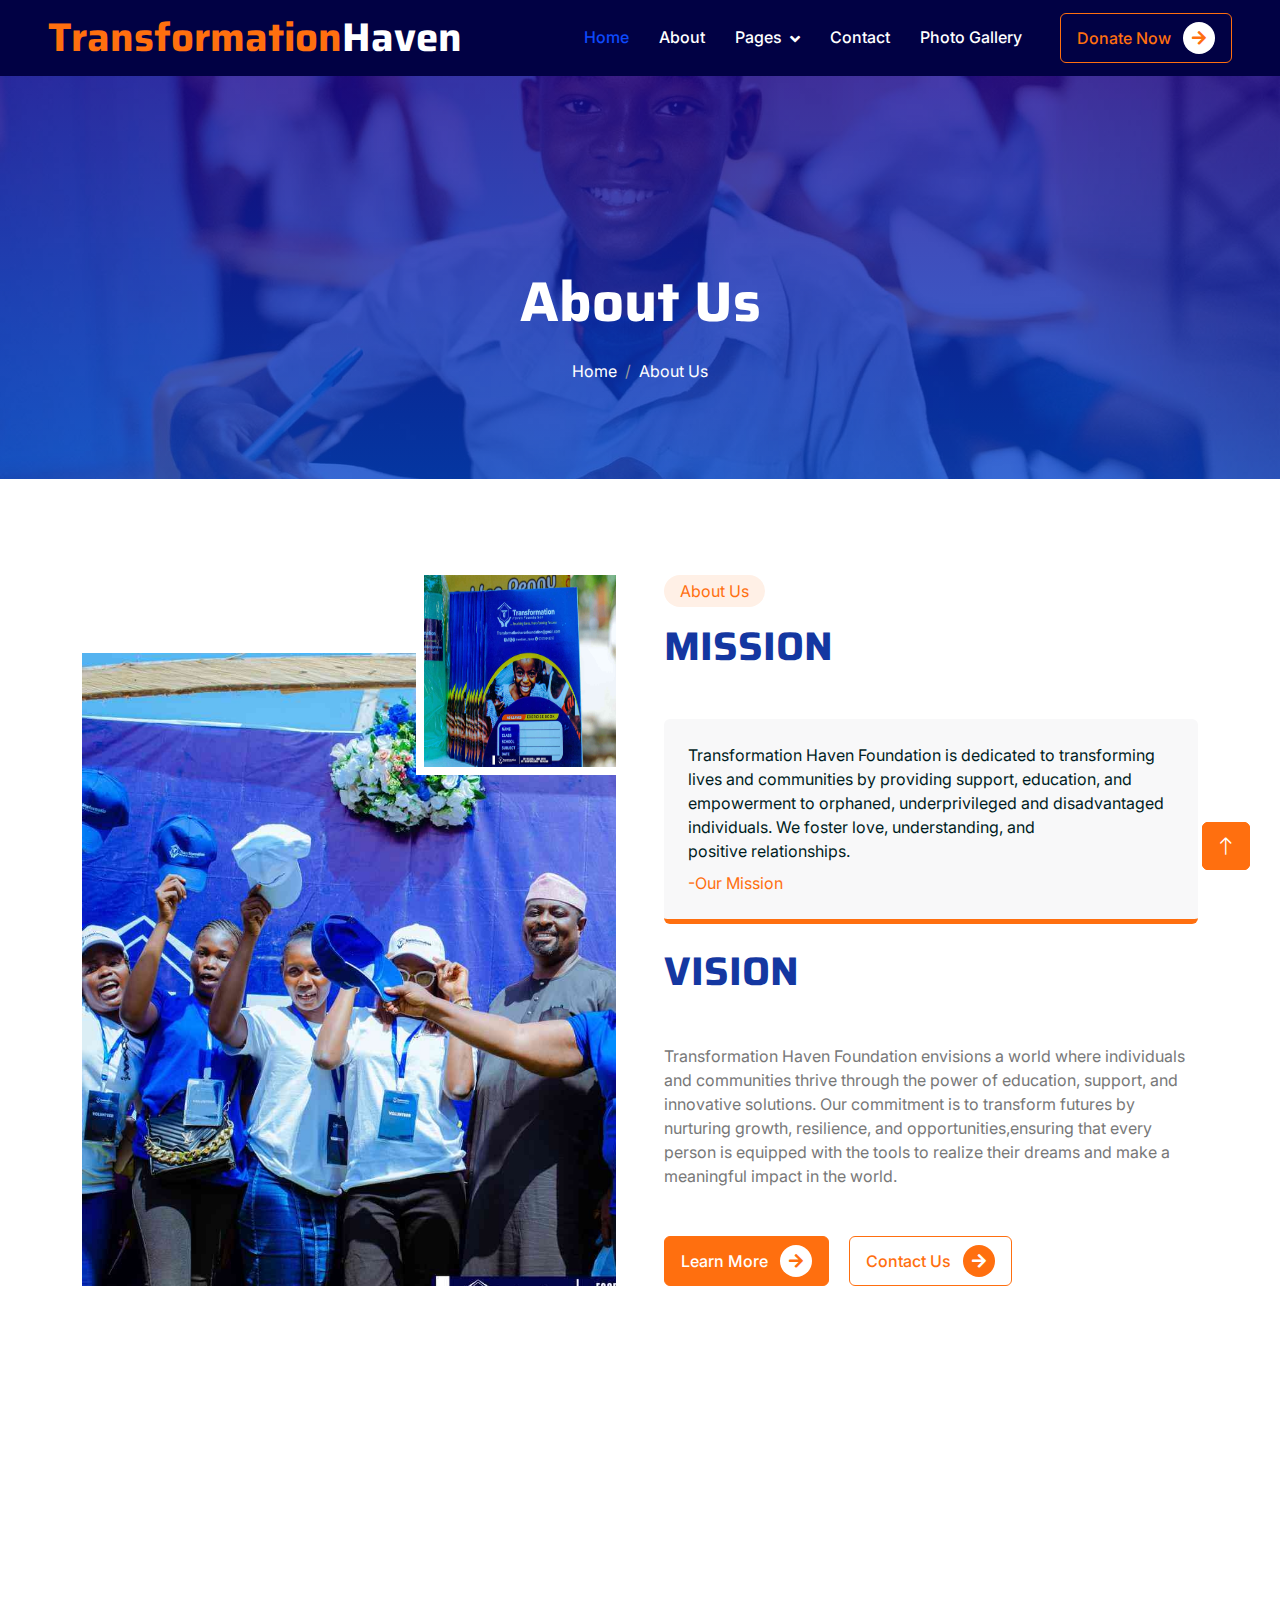
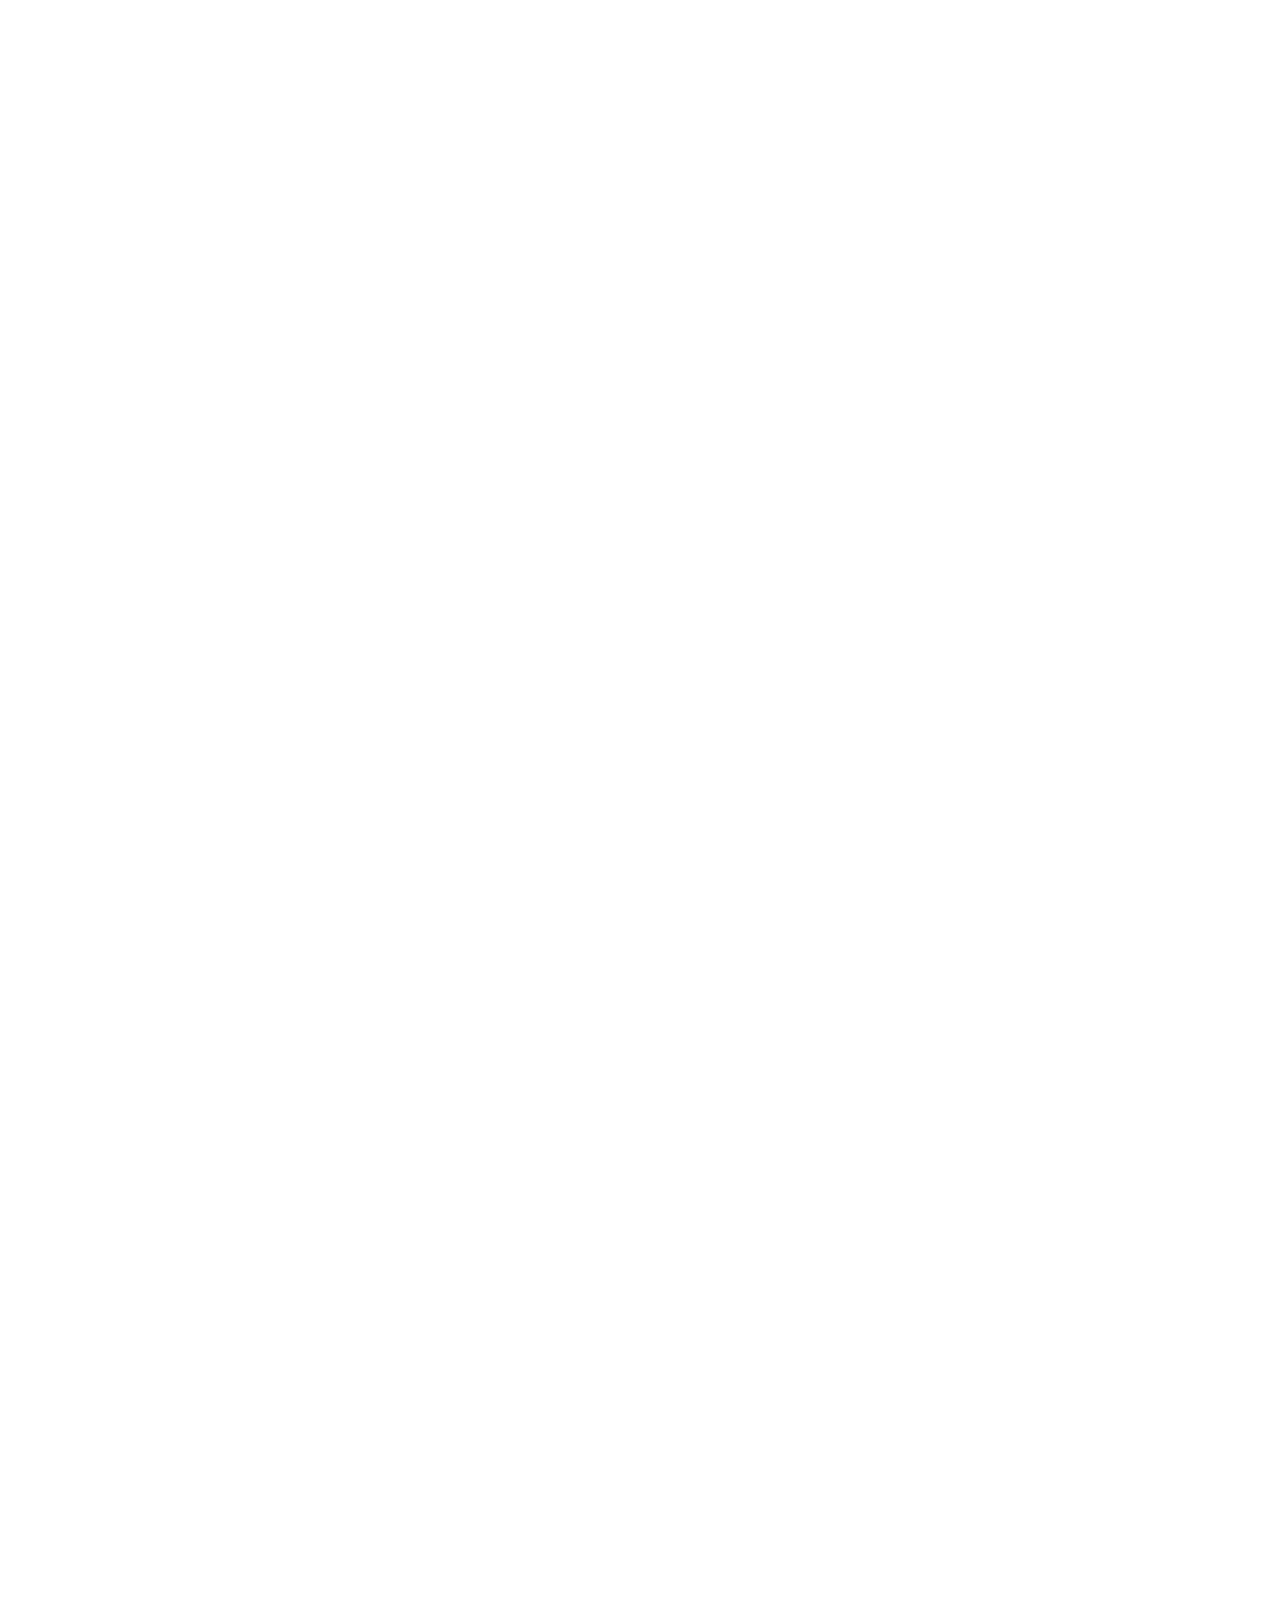
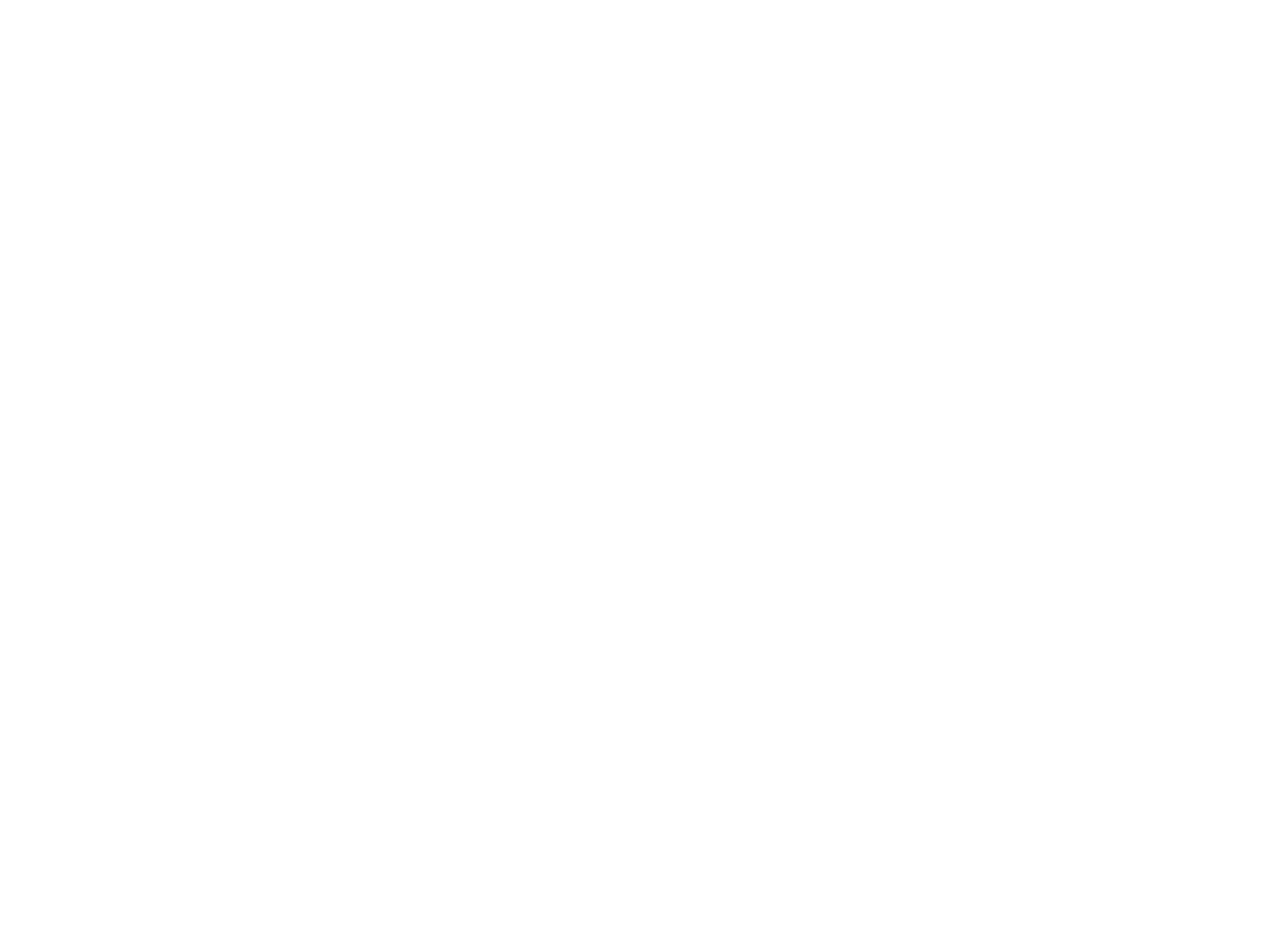
==== commit 7dda4694: "about.html" ====
--- a/about.html
+++ b/about.html
@@ -98,8 +98,8 @@
             <div class="row g-5">
                 <div class="col-lg-6 wow fadeInUp" data-wow-delay="0.1s">
                     <div class="position-relative overflow-hidden h-100" style="min-height: 400px;">
-                        <img class="position-absolute w-150 h-100 pt-5 pe-5" src="img/newpicture5.jpeg" alt="" style="object-fit: contain; margin-top: 30px;">
-                        <img class="position-absolute top-0 end-0 bg-white ps-2 pb-2" src="img/newpicture10.jpeg" alt="" style="width: 200px; height: 200px;">
+                        <img class="position-absolute w-150 h-100 pt-5 pe-5" src="New Images2 used/newpicture5.jpeg" alt="" style="object-fit: contain; margin-top: 30px;">
+                        <img class="position-absolute top-0 end-0 bg-white ps-2 pb-2" src="New Images2 used/newpicture10.jpeg" alt="" style="width: 200px; height: 200px;">
                     </div>
                 </div>
                 <div class="col-lg-6 wow fadeInUp" data-wow-delay="0.5s">
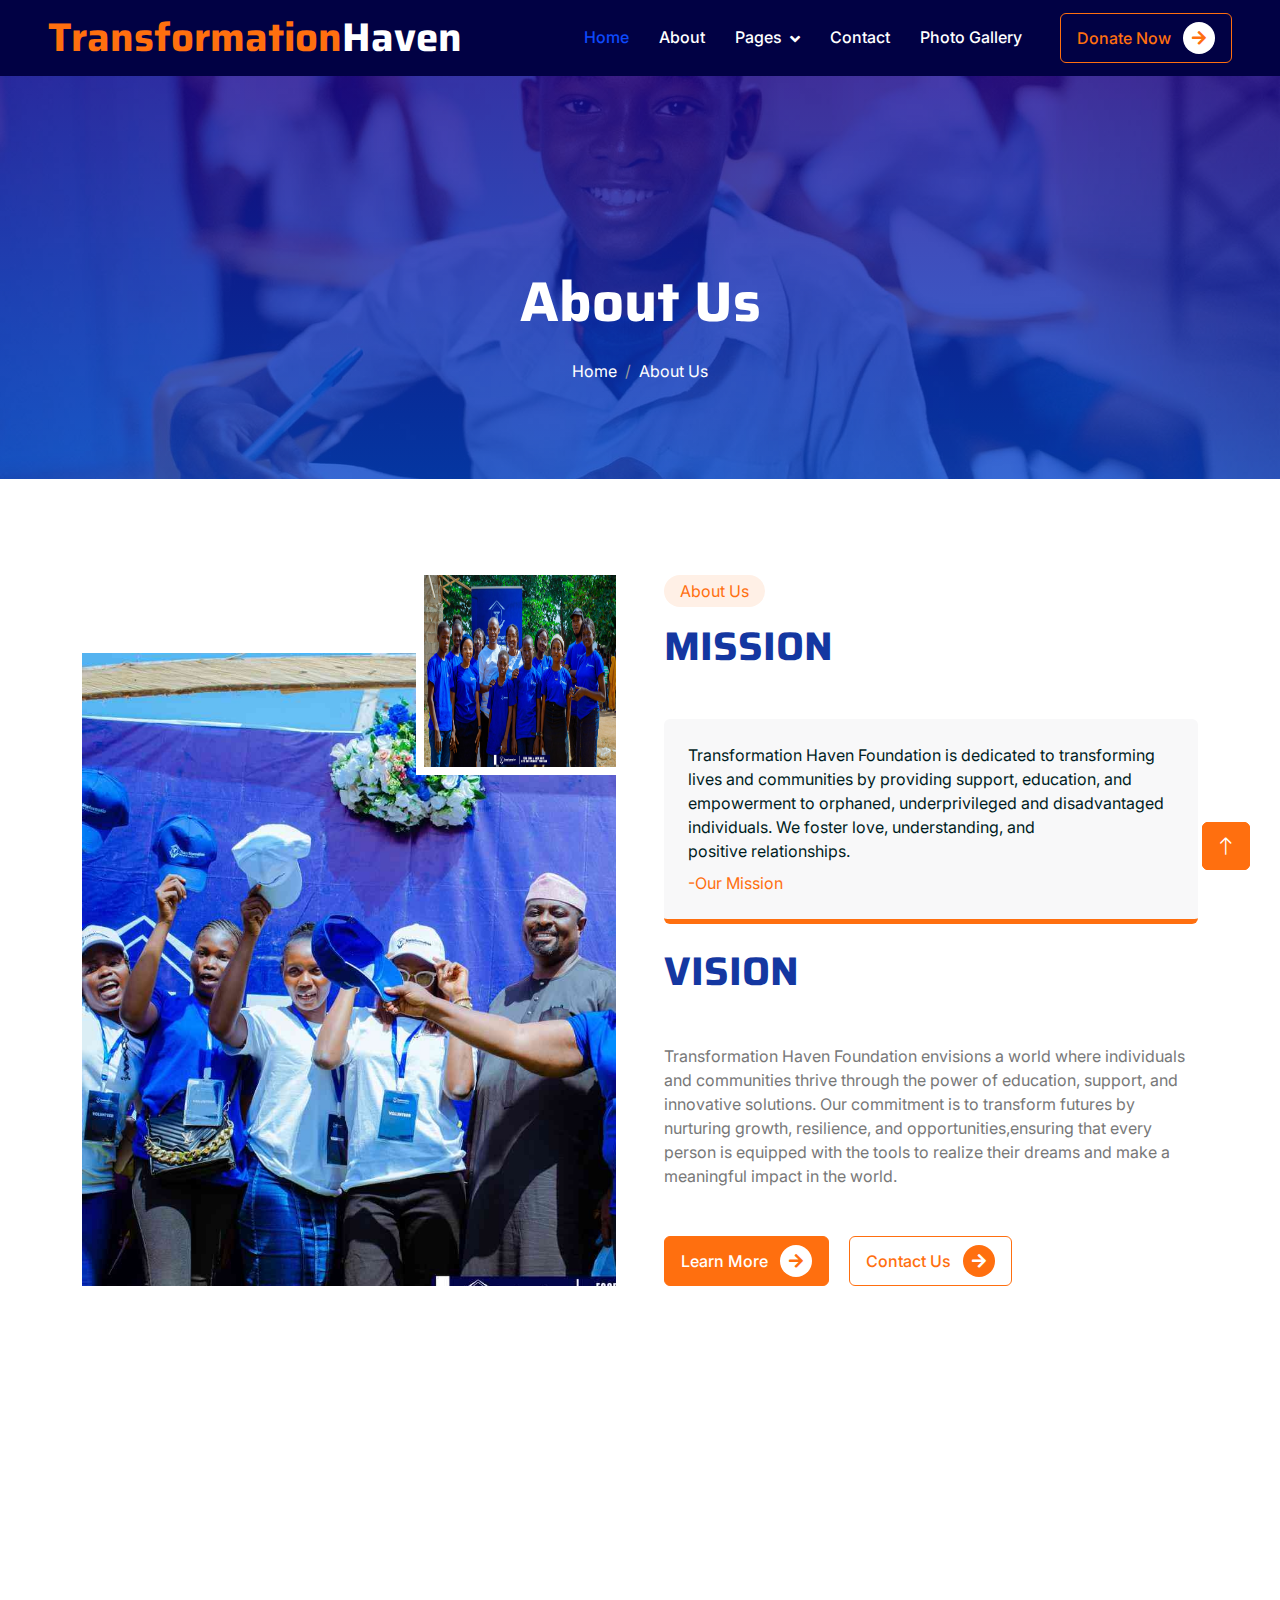
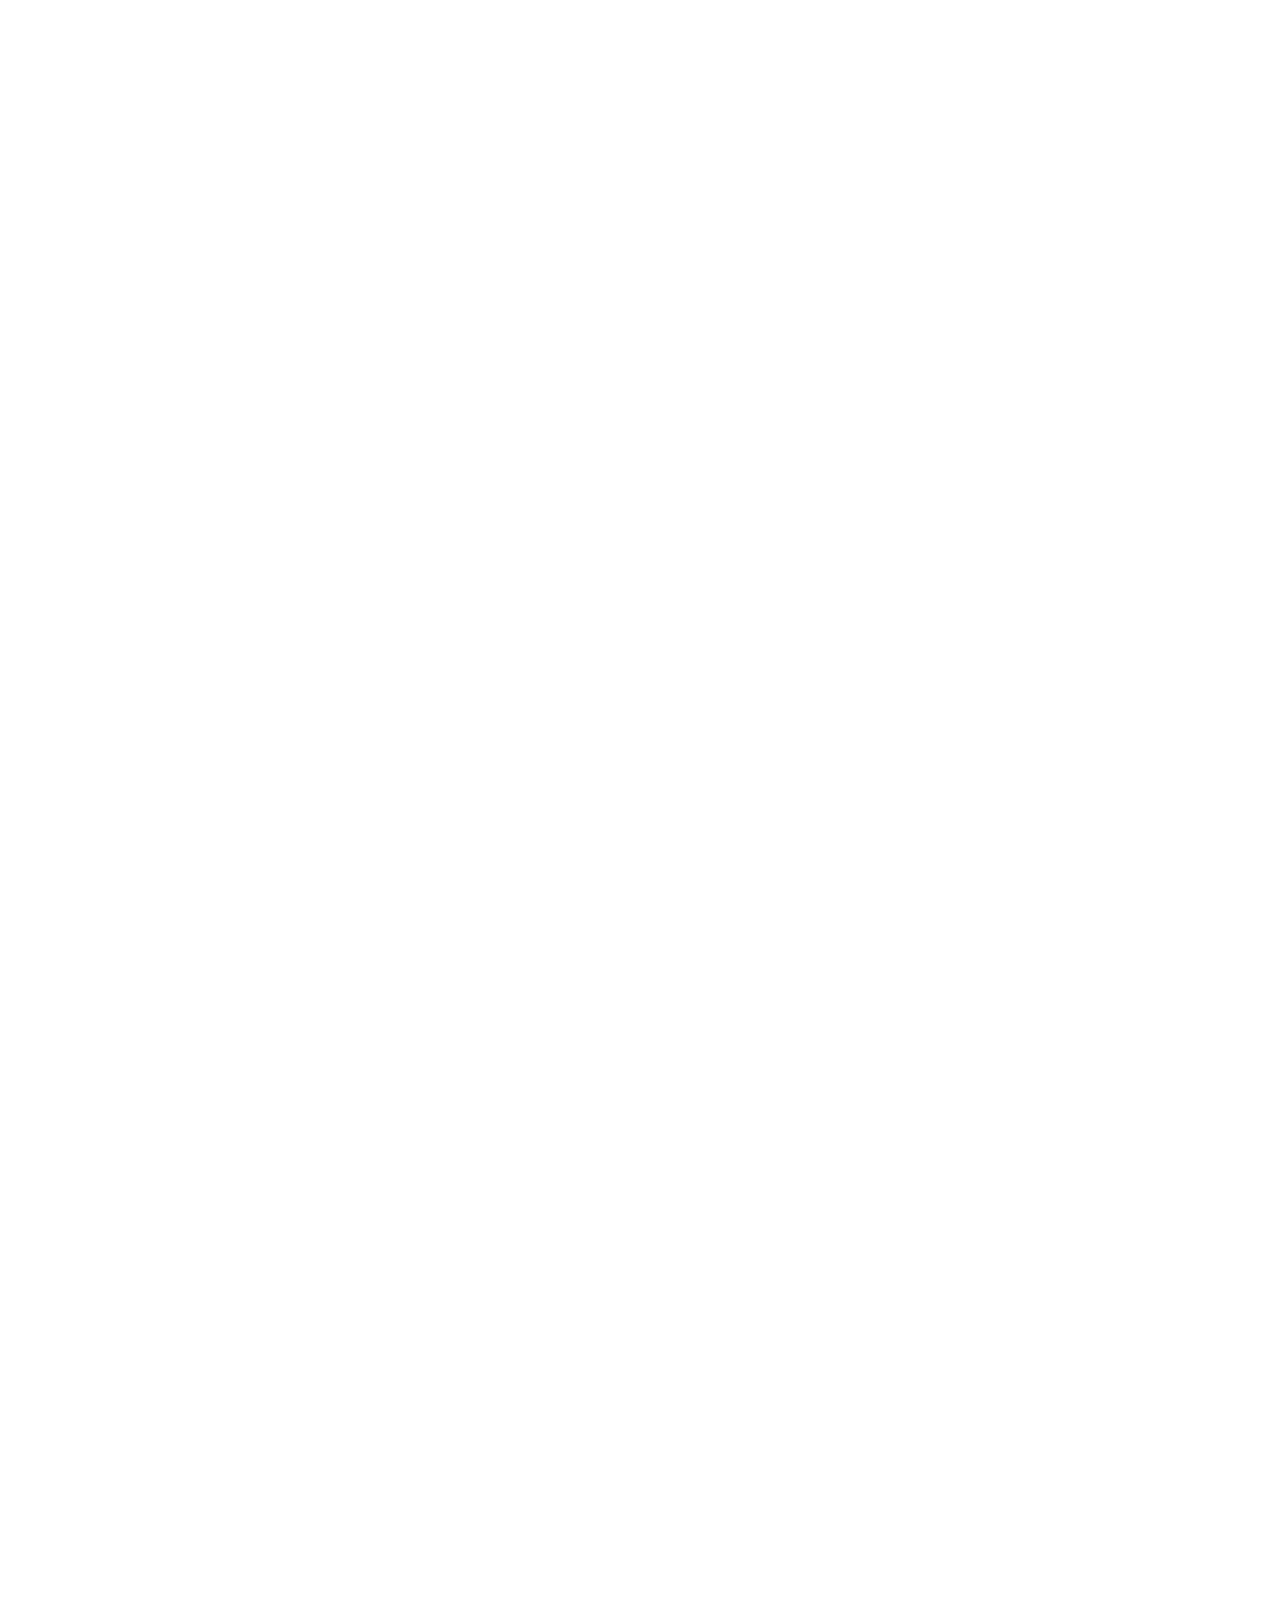
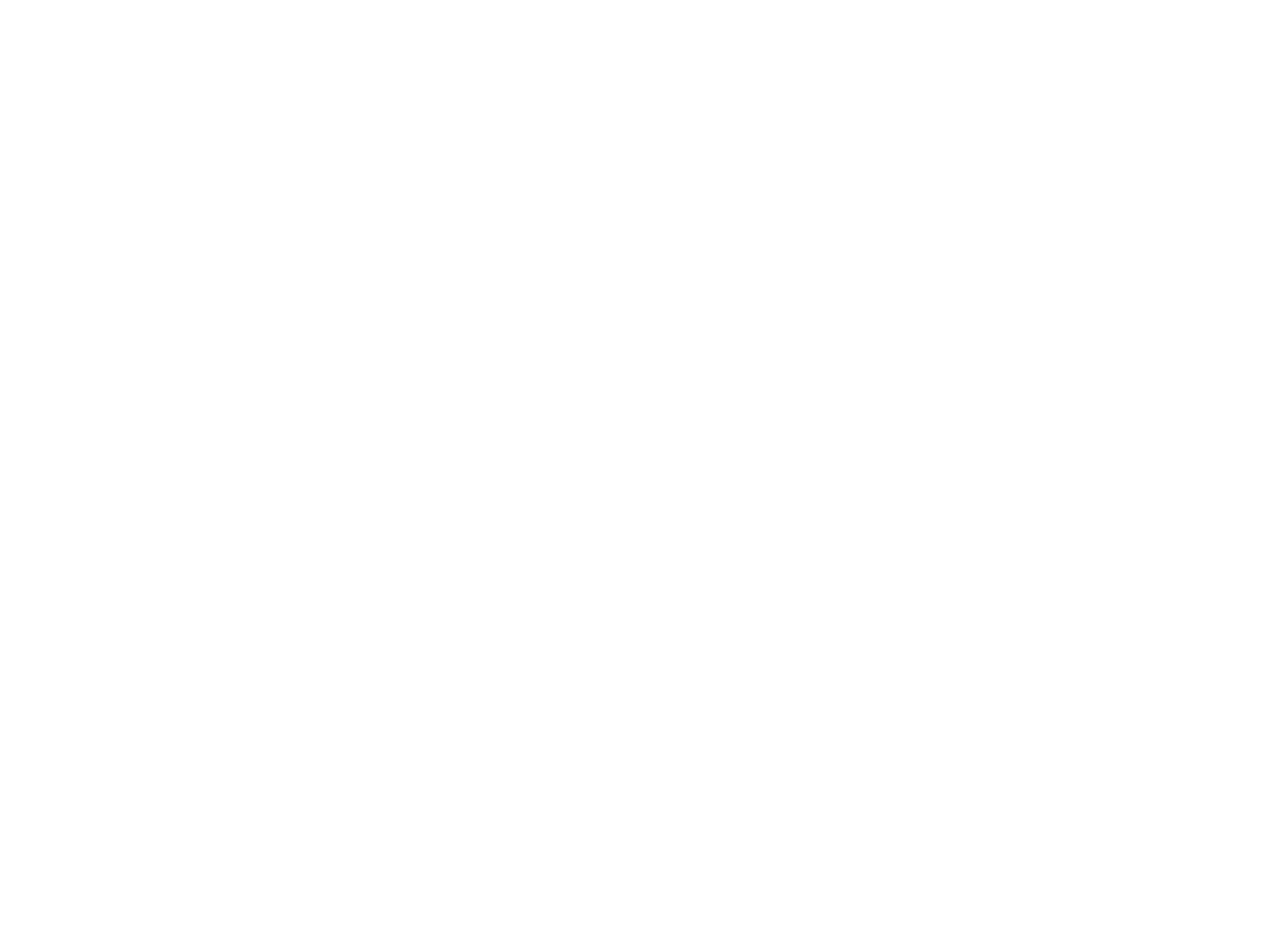
==== commit 70349faa: "about.html" ====
--- a/about.html
+++ b/about.html
@@ -99,7 +99,7 @@
                 <div class="col-lg-6 wow fadeInUp" data-wow-delay="0.1s">
                     <div class="position-relative overflow-hidden h-100" style="min-height: 400px;">
                         <img class="position-absolute w-150 h-100 pt-5 pe-5" src="New Images2 used/newpicture5.jpeg" alt="" style="object-fit: contain; margin-top: 30px;">
-                        <img class="position-absolute top-0 end-0 bg-white ps-2 pb-2" src="New Images2 used/newpicture10.jpeg" alt="" style="width: 200px; height: 200px;">
+                        <img class="position-absolute top-0 end-0 bg-white ps-2 pb-2" src="New Images2 used/RDM_003.jpeg" alt="" style="width: 200px; height: 200px;">
                     </div>
                 </div>
                 <div class="col-lg-6 wow fadeInUp" data-wow-delay="0.5s">
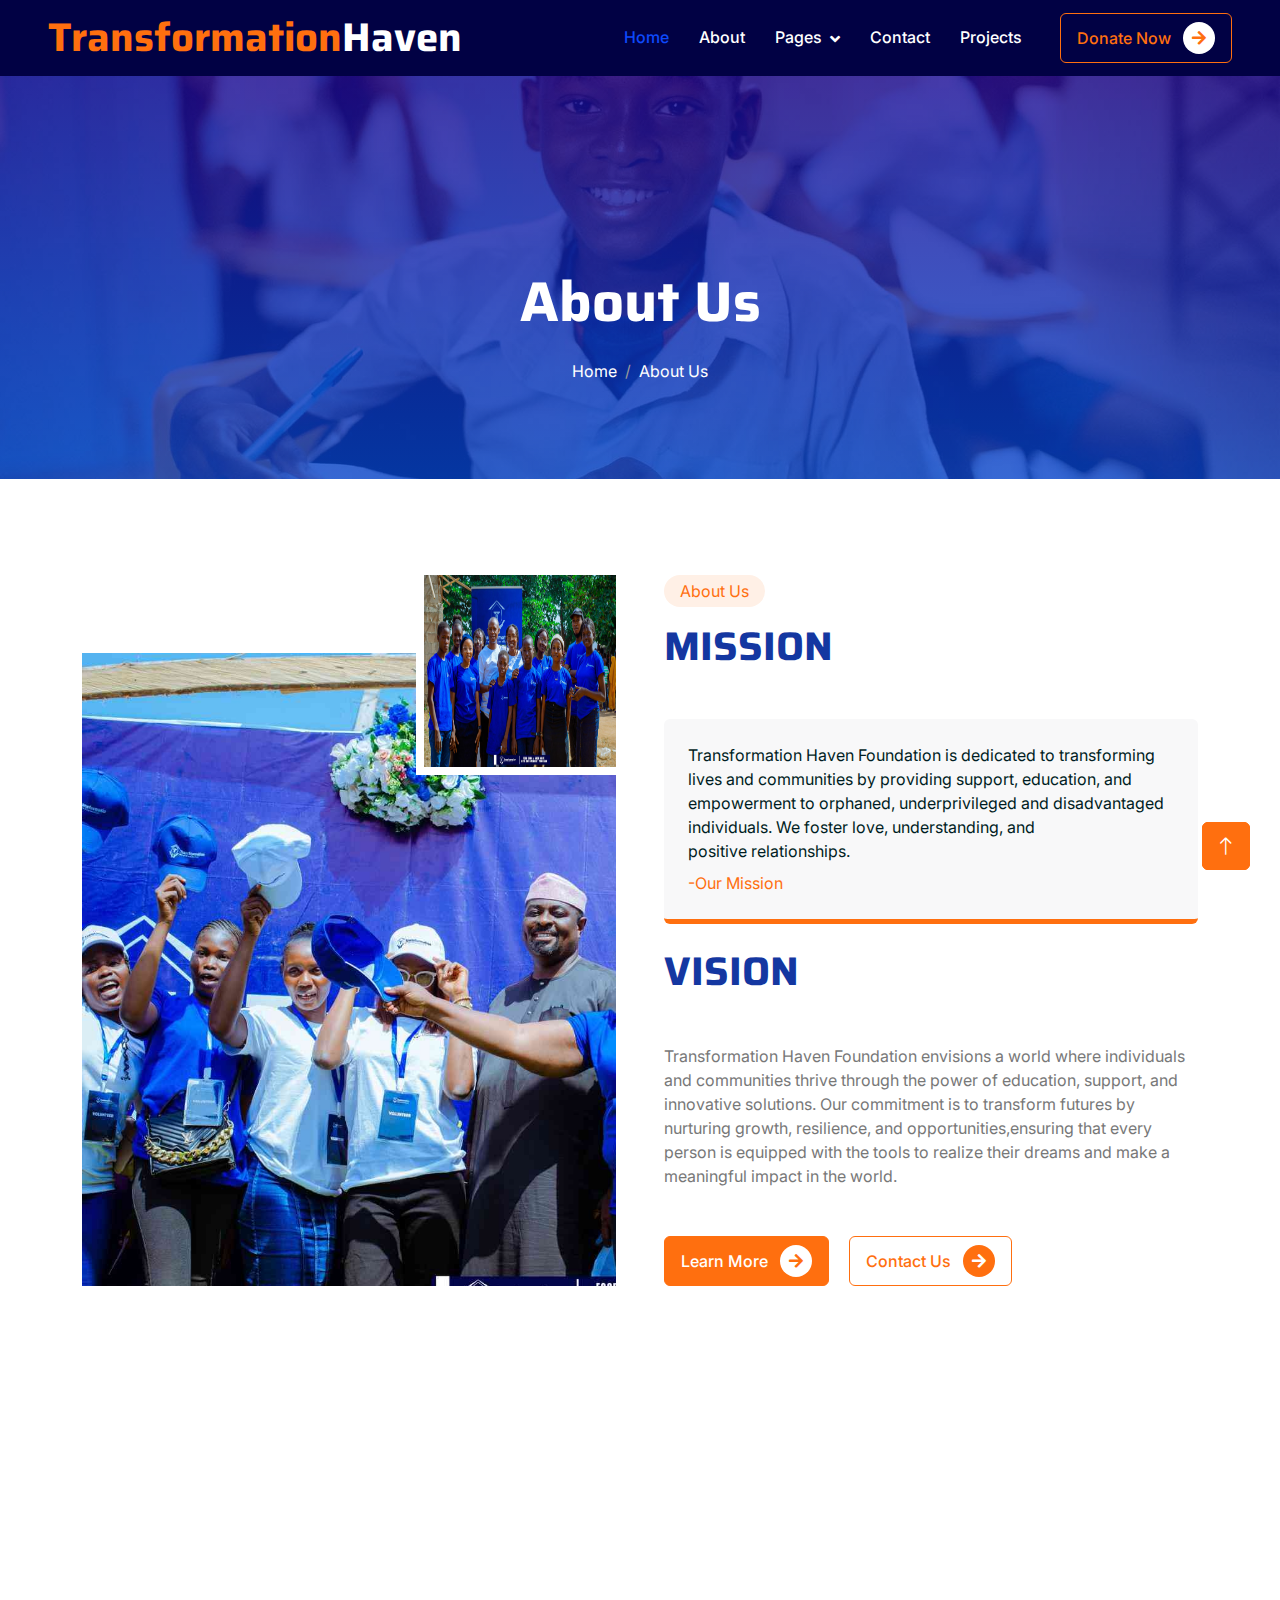
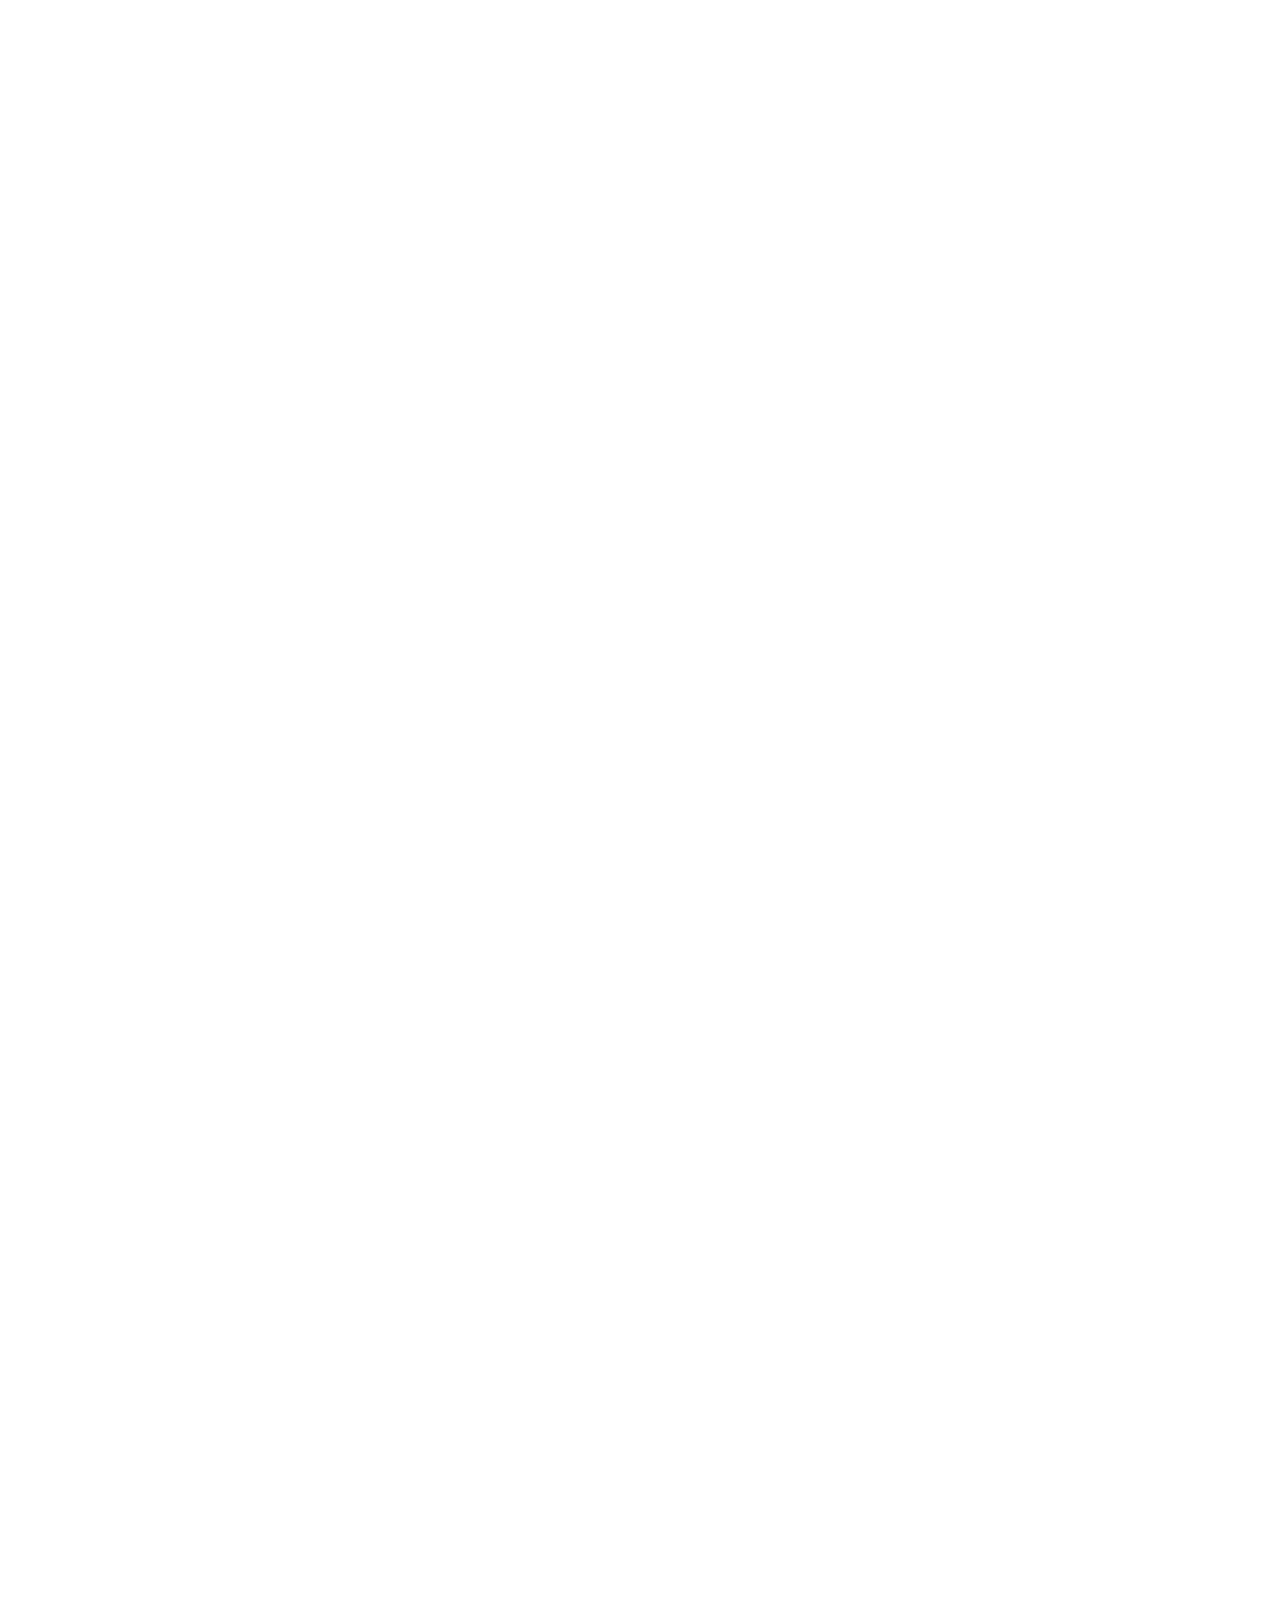
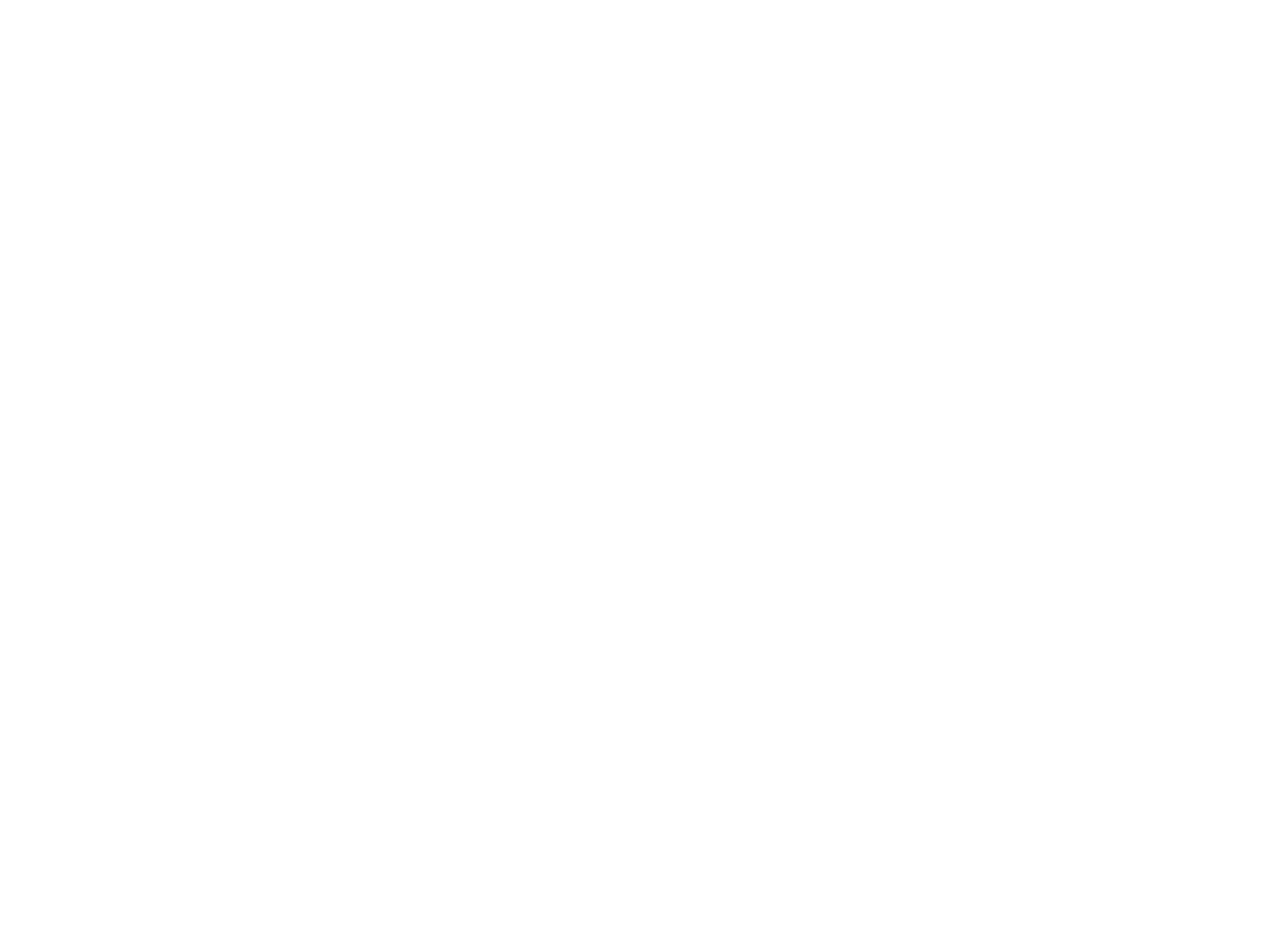
==== commit e2fd672d: "about.html" ====
--- a/about.html
+++ b/about.html
@@ -61,7 +61,7 @@
                     </div>
                 </div>
                 <a href="contact.html" class="nav-item nav-link">Contact</a>
-                <a href="photo.html" class="nav-item nav-link">Photo Gallery</a>
+                <a href="photo.html" class="nav-item nav-link">Projects</a>
             </div>
             <div class="d-none d-lg-flex ms-2">
                 <a class="btn btn-outline-primary py-2 px-3" href="">
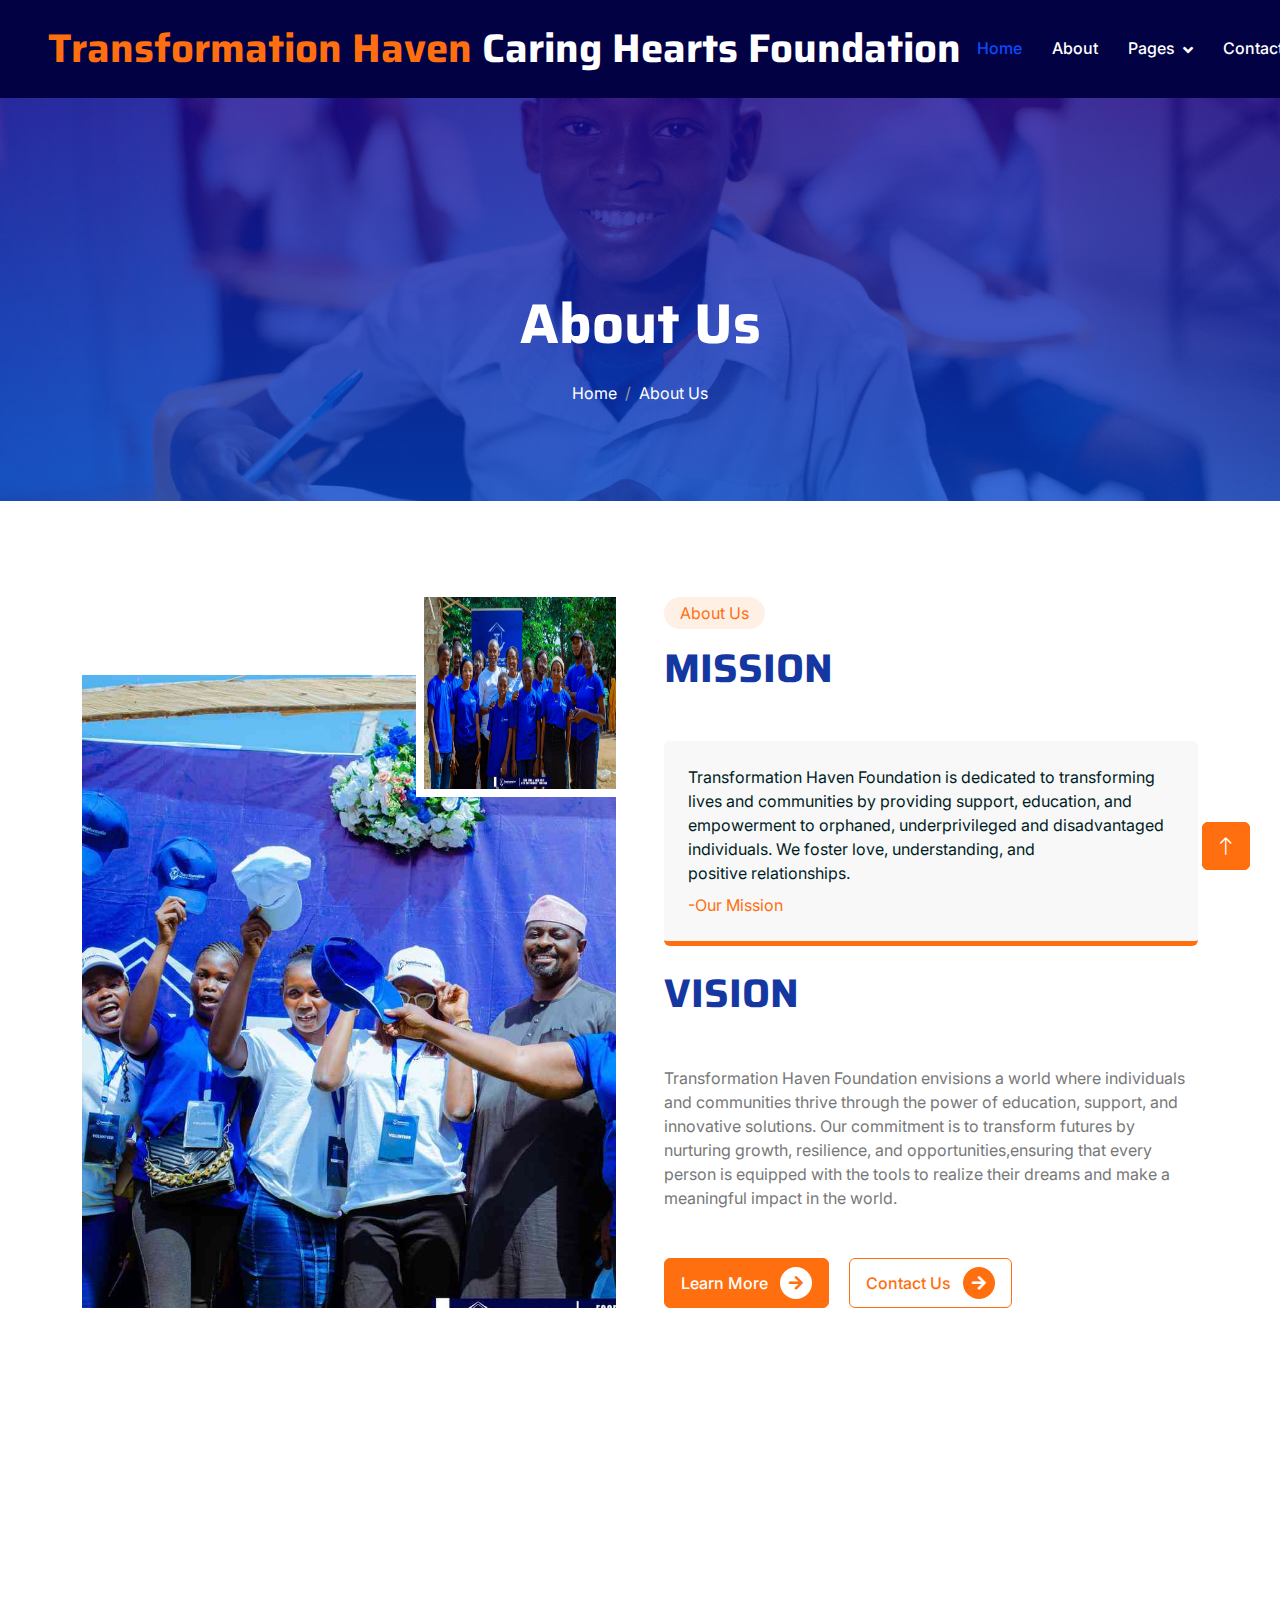
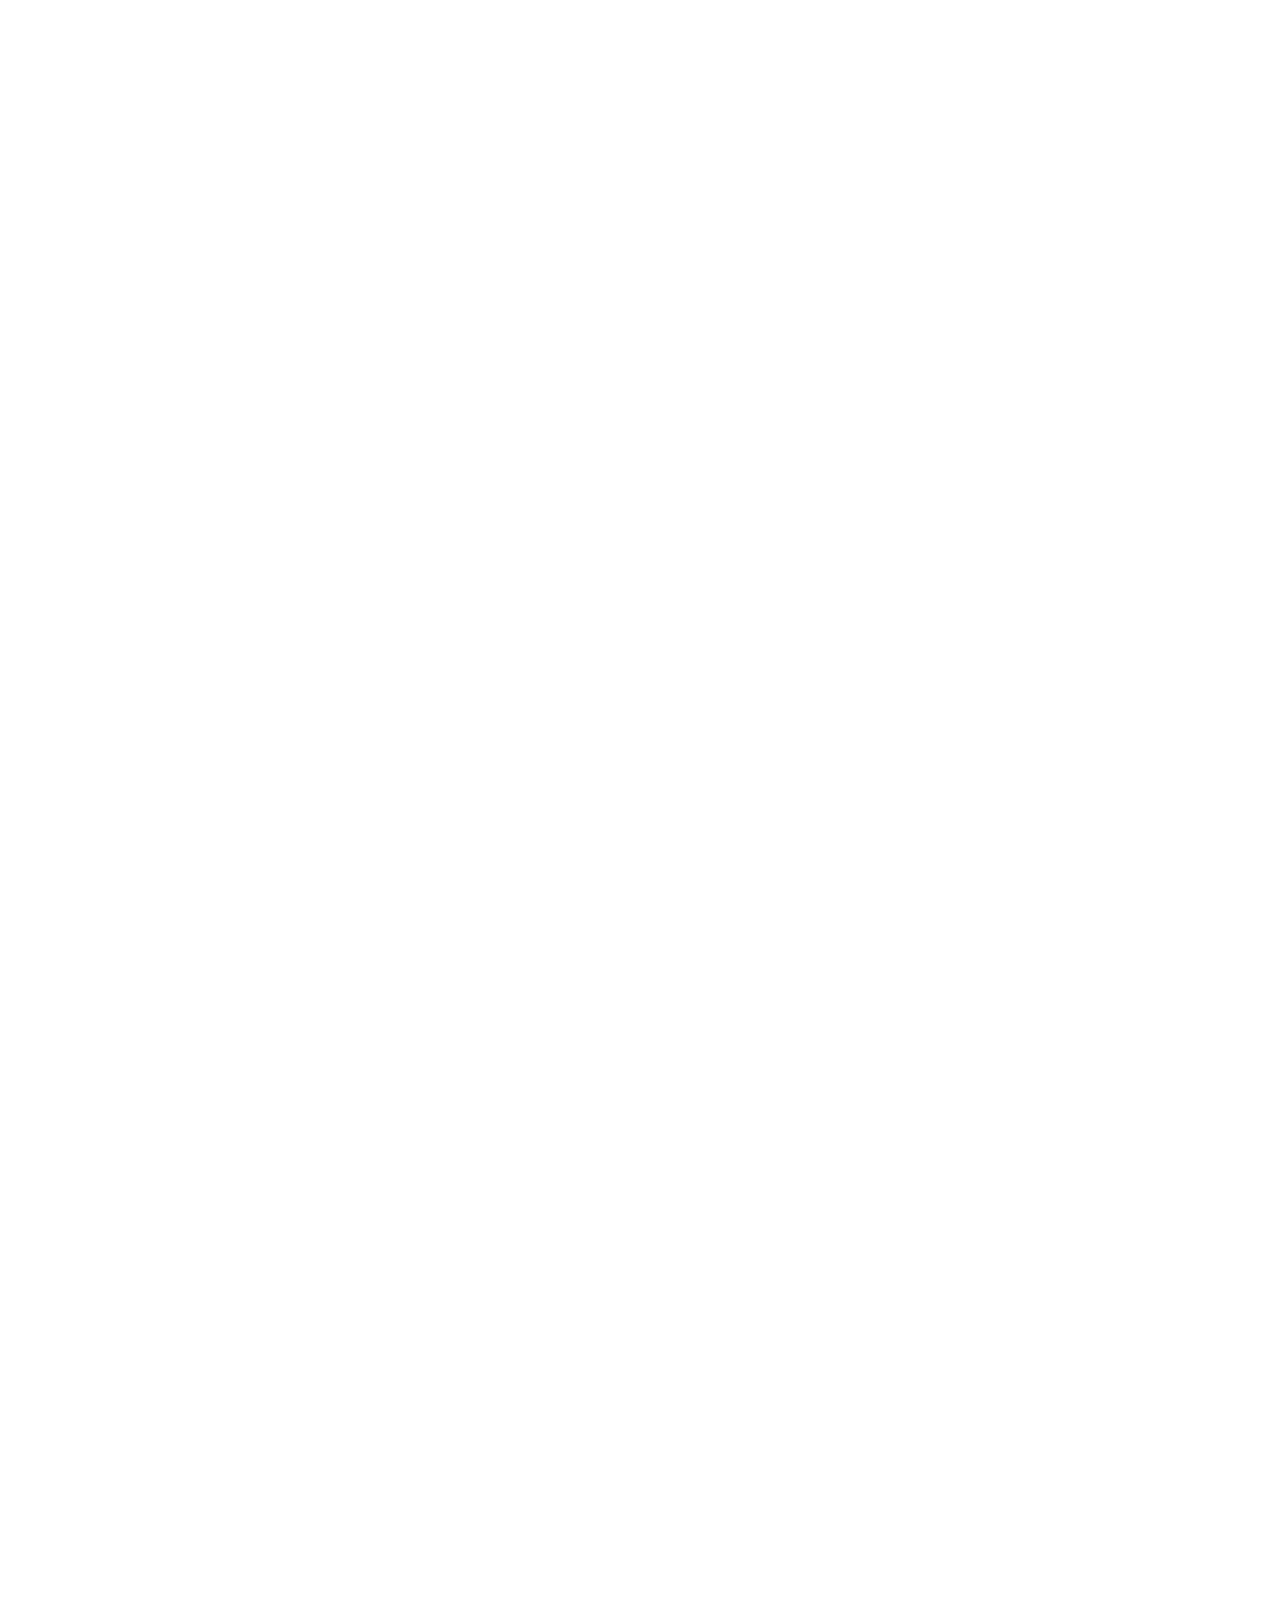
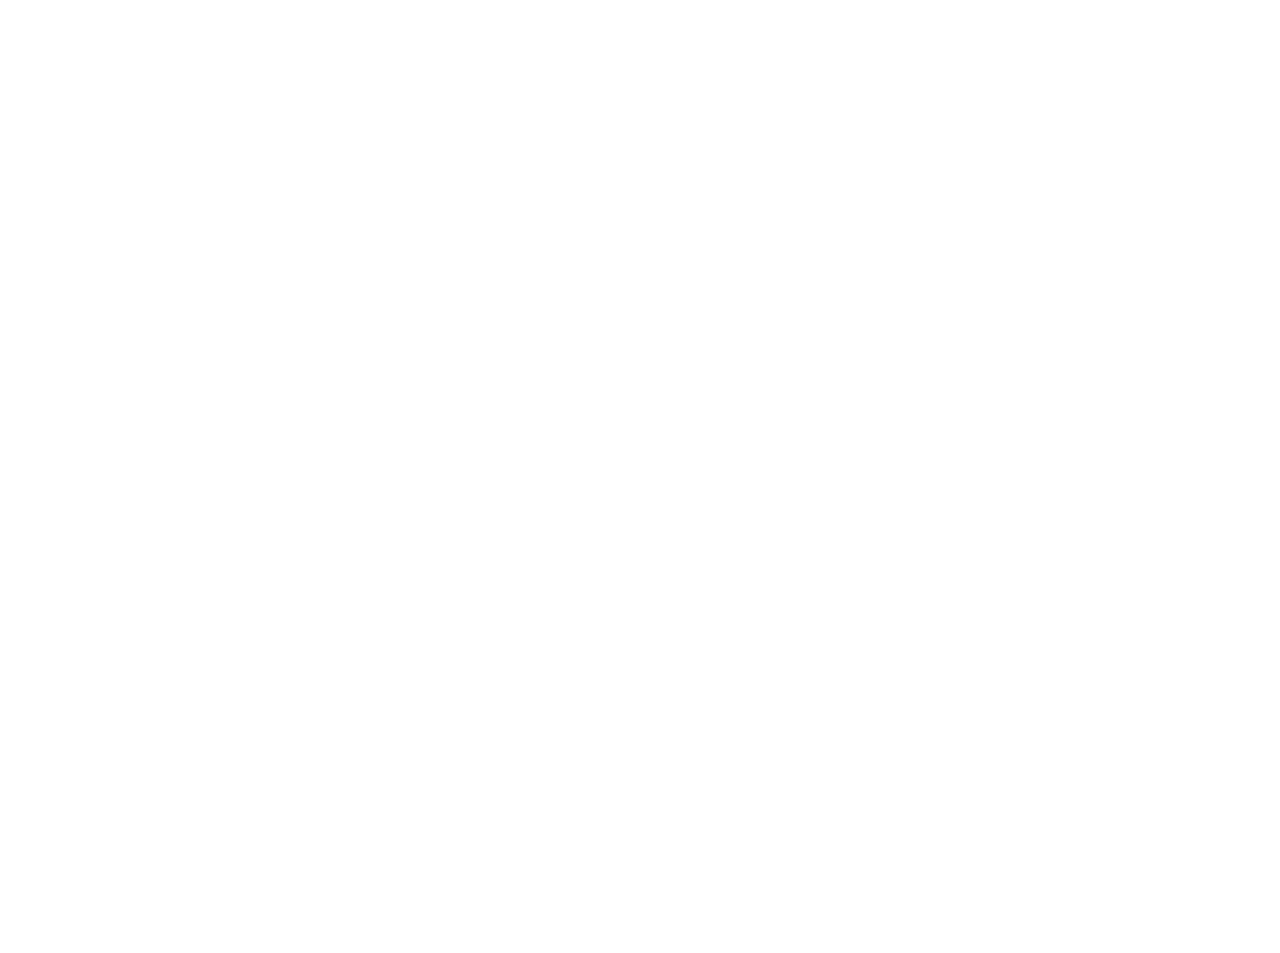
==== commit 30670f7c: "about.html" ====
--- a/about.html
+++ b/about.html
@@ -33,19 +33,15 @@
 </head>
 
 <body>
-    <!-- Spinner Start -->
-    <div id="spinner" class="show bg-white position-fixed translate-middle w-100 vh-100 top-50 start-50 d-flex align-items-center justify-content-center">
-        <div class="spinner-grow text-primary" role="status"></div>
-    </div>
-    <!-- Spinner End -->
+    
 
 
     <!-- Navbar Start -->
     <nav id="nav" class="navbar navbar-expand-lg navbar-dark py-lg-0 px-lg-5 wow fadeIn" data-wow-delay="0.1s">
         <a href="index.html" class="navbar-brand ms-4 ms-lg-0">
-            <h1 id="head" class="fw-bold text-primary m-0">Transformation<span class="text-white">Haven</span></h1>
+            <h1 id="head" class="fw-bold text-primary m-0">Transformation Haven <span class="text-white">Caring Hearts Foundation</span></h1>
         </a>
-        <button type="button" class="navbar-toggler me-4" data-bs-toggle="collapse" data-bs-target="#navbarCollapse">
+        <button type="button" class="navbar-toggler me-4 navbar22" data-bs-toggle="collapse" data-bs-target="#navbarCollapse">
             <span class="navbar-toggler-icon"></span>
         </button>
         <div class="collapse navbar-collapse" id="navbarCollapse">
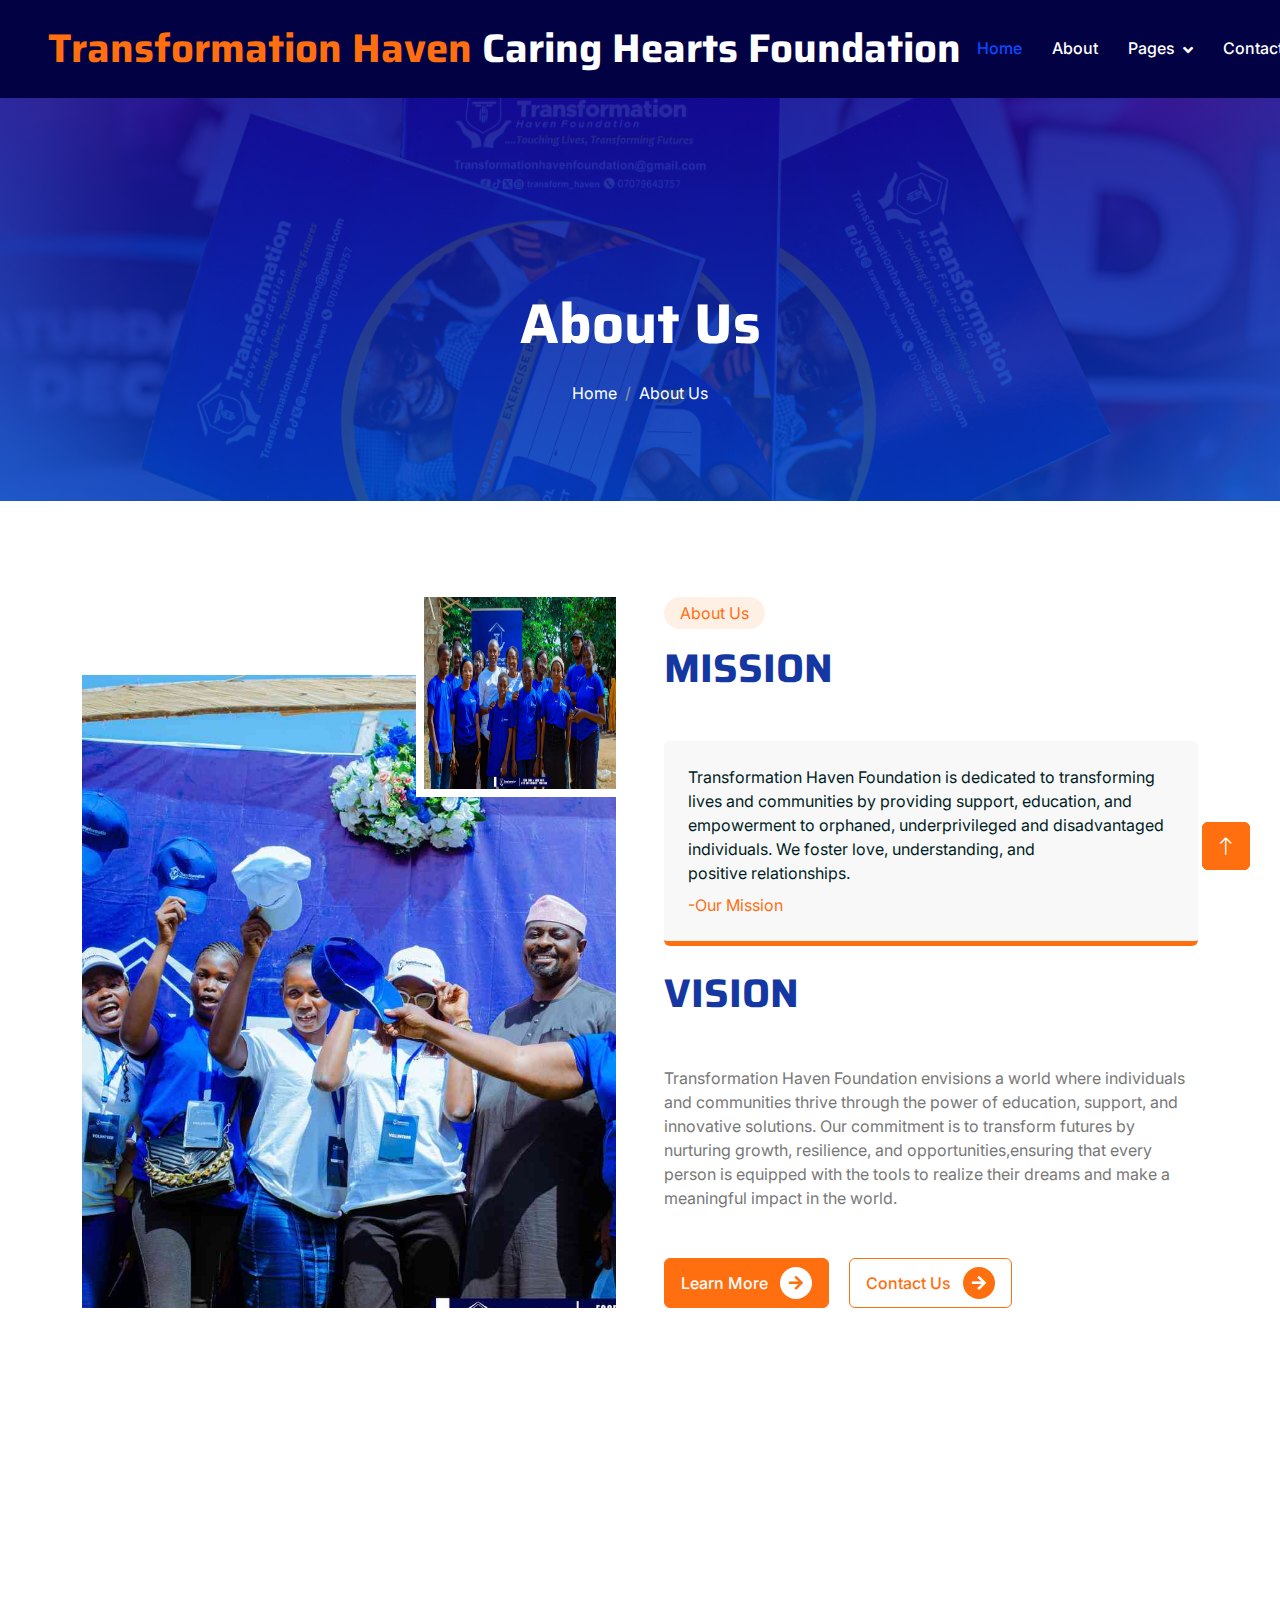
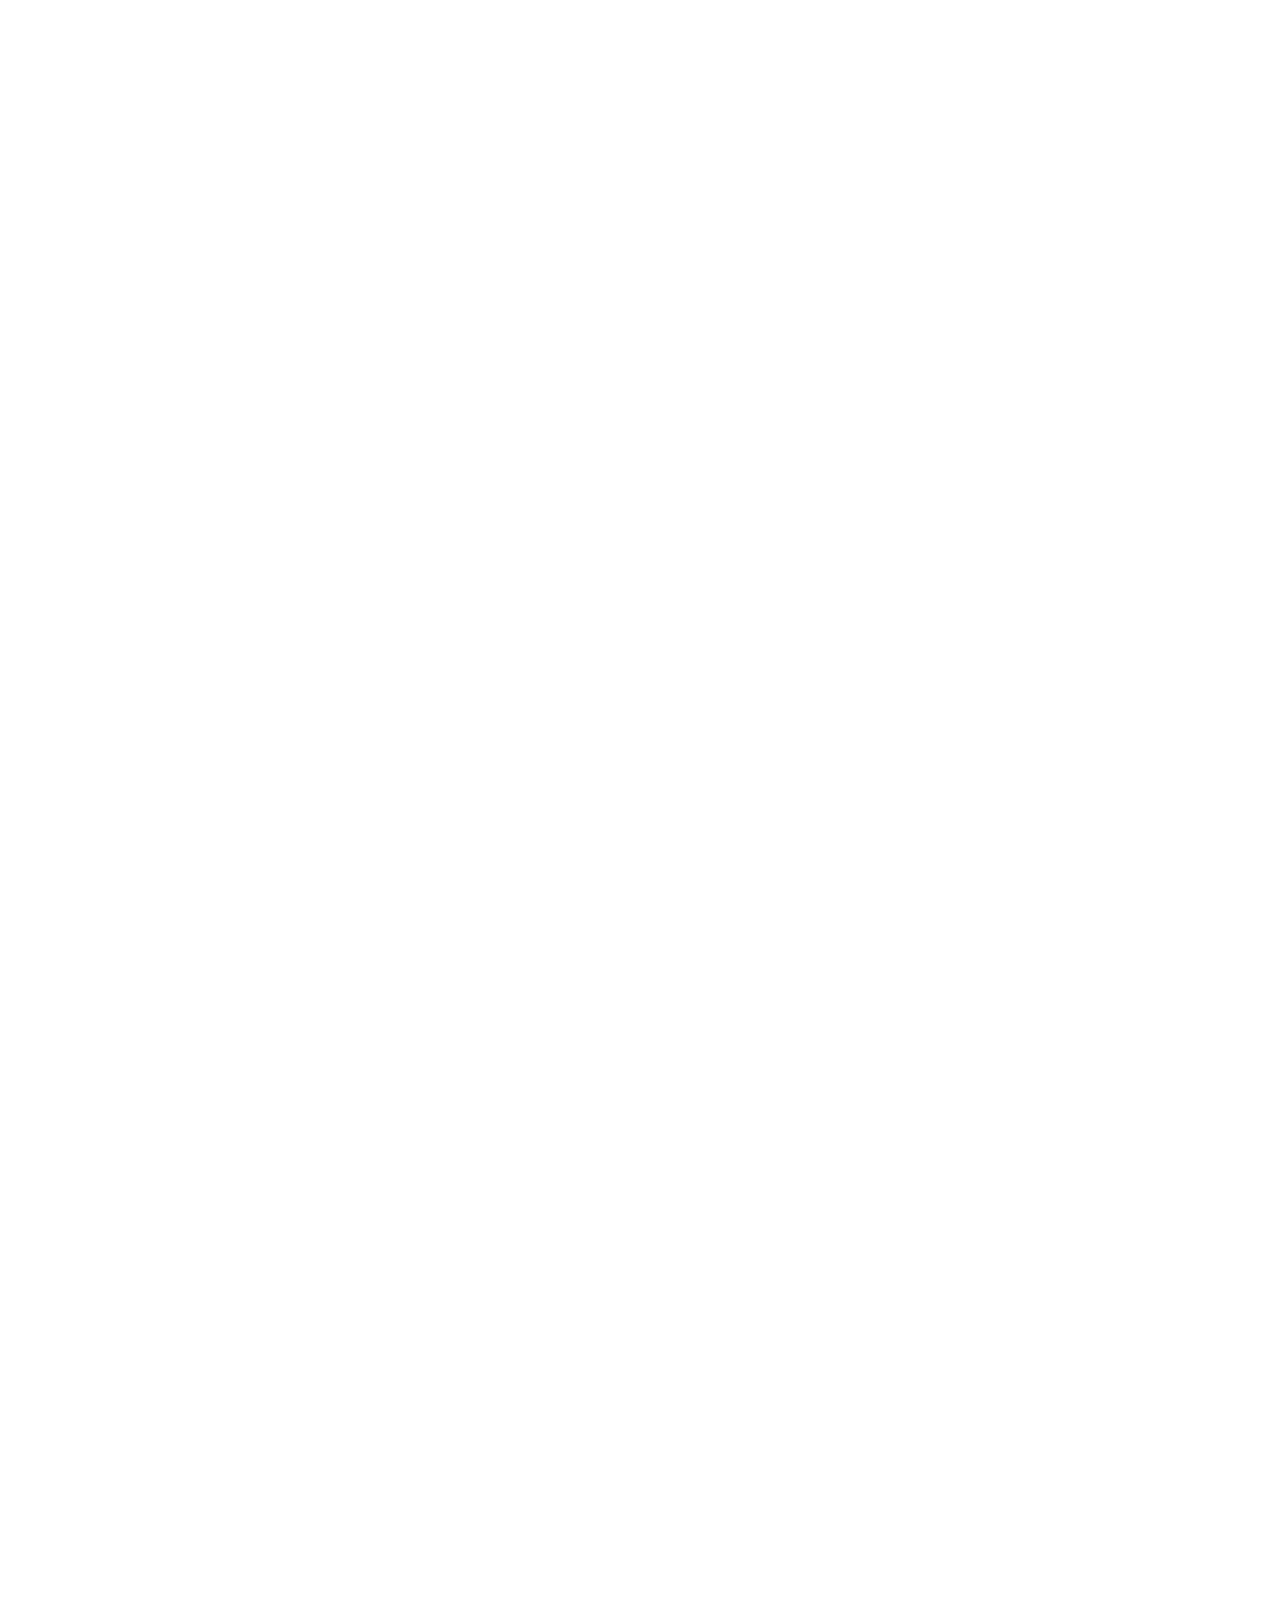
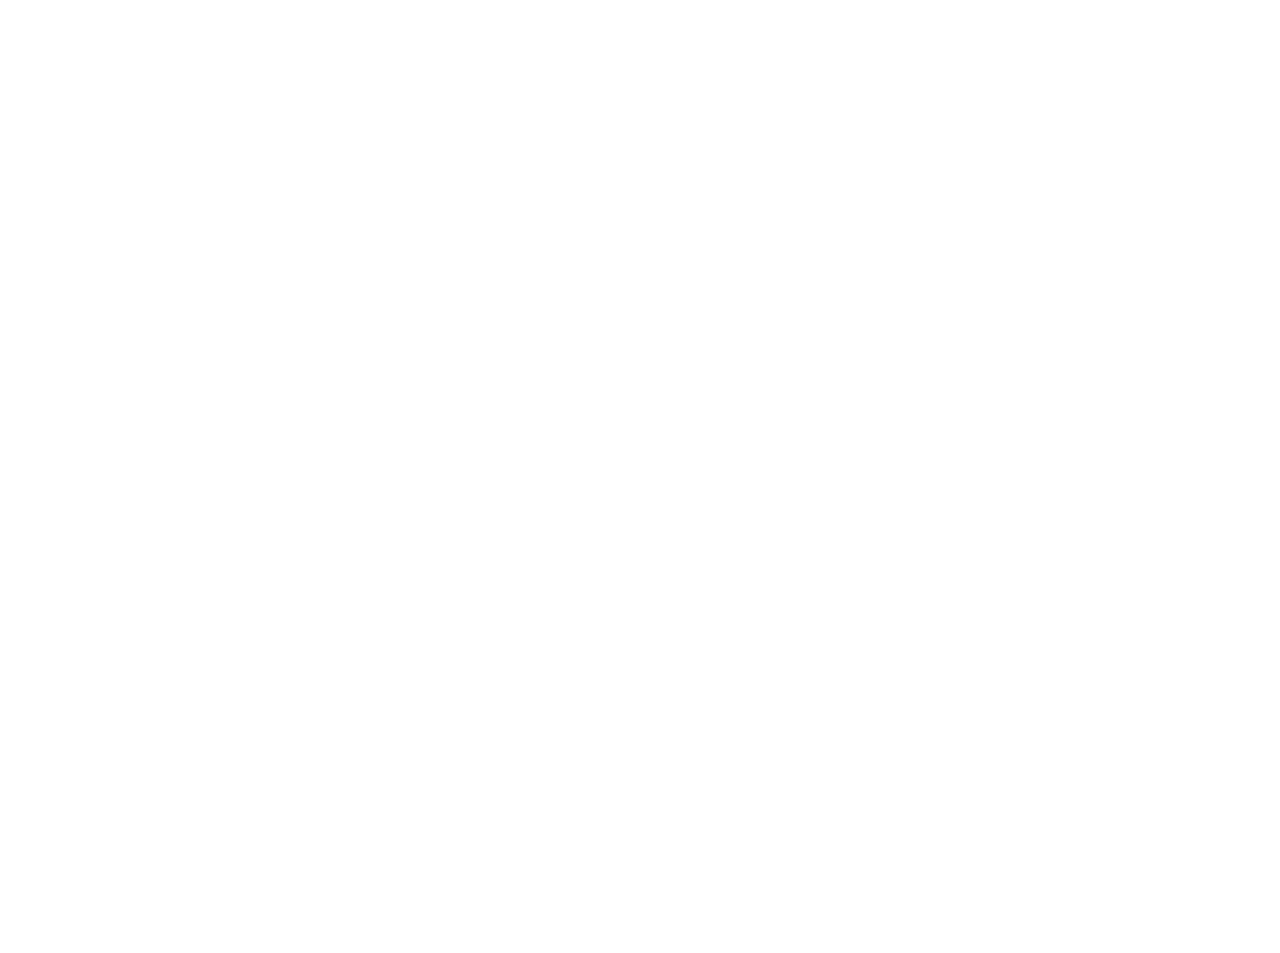
==== commit 53f664b0: "about.html" ====
--- a/about.html
+++ b/about.html
@@ -297,7 +297,7 @@
             <div class="container">
                 <div class="row">
                     <div class="col-md-6 text-center text-md-start mb-3 mb-md-0">
-                        &copy; <a href="#">Transformation</a>Haven 2024.
+                        &copy; <a href="#">Transformation</a>Haven Caring Hearts Foundation 2024.
                     </div>
                 </div>
             </div>
--- a/css/style.css
+++ b/css/style.css
@@ -8,6 +8,7 @@
     margin: 0;
     padding: 0;
     box-sizing: border-box;
+   
 }
 
 #span{
@@ -101,6 +102,12 @@
   #head{
         display: flex;
        font-size: 20px;
+       flex-wrap: wrap;
+       white-space: nowrap;
+       text-align: center;
+       justify-content: center;
+       position: relative;
+       top: 30px;
     }
 
     #navbarcollapse2{
@@ -109,6 +116,12 @@
 
     #news{
         display: none;
+    }
+
+    .navbar22{
+        position: relative;
+        left: 13px;
+        bottom: 20px;
     }
 }
 
@@ -189,6 +202,7 @@
     font-weight: normal;
 }
 
+
 @media (max-width: 768px) {
     .dropdown-menu {
         display: flex !important;
@@ -215,6 +229,7 @@
 
 #navbar2{
     background-color: blue;
+    height: 30px;
 
 }
 
@@ -308,7 +323,7 @@
 .page-header {
     padding-top: 12rem;
     padding-bottom: 6rem;
-    background: linear-gradient(rgba(24, 10, 150, 0.8), rgba(6, 68, 202, 0.8)), url(../img/carousel-1.jpg) center center no-repeat;
+    background: linear-gradient(rgba(24, 10, 150, 0.8), rgba(6, 68, 202, 0.8)), url(../img/RDM_4013.jpg) center center no-repeat;
     background-size: cover;
 }
 
@@ -547,6 +562,7 @@
     font-weight: normal;
     text-transform: capitalize;
     transition: .3s;
+    
 }
 
 .footer .btn.btn-link::before {
@@ -588,7 +604,6 @@
 .footer .copyright a:hover {
     color: var(--primary);
 }
-
 
 #link {
     position: relative; /* Ensures the z-index works */
